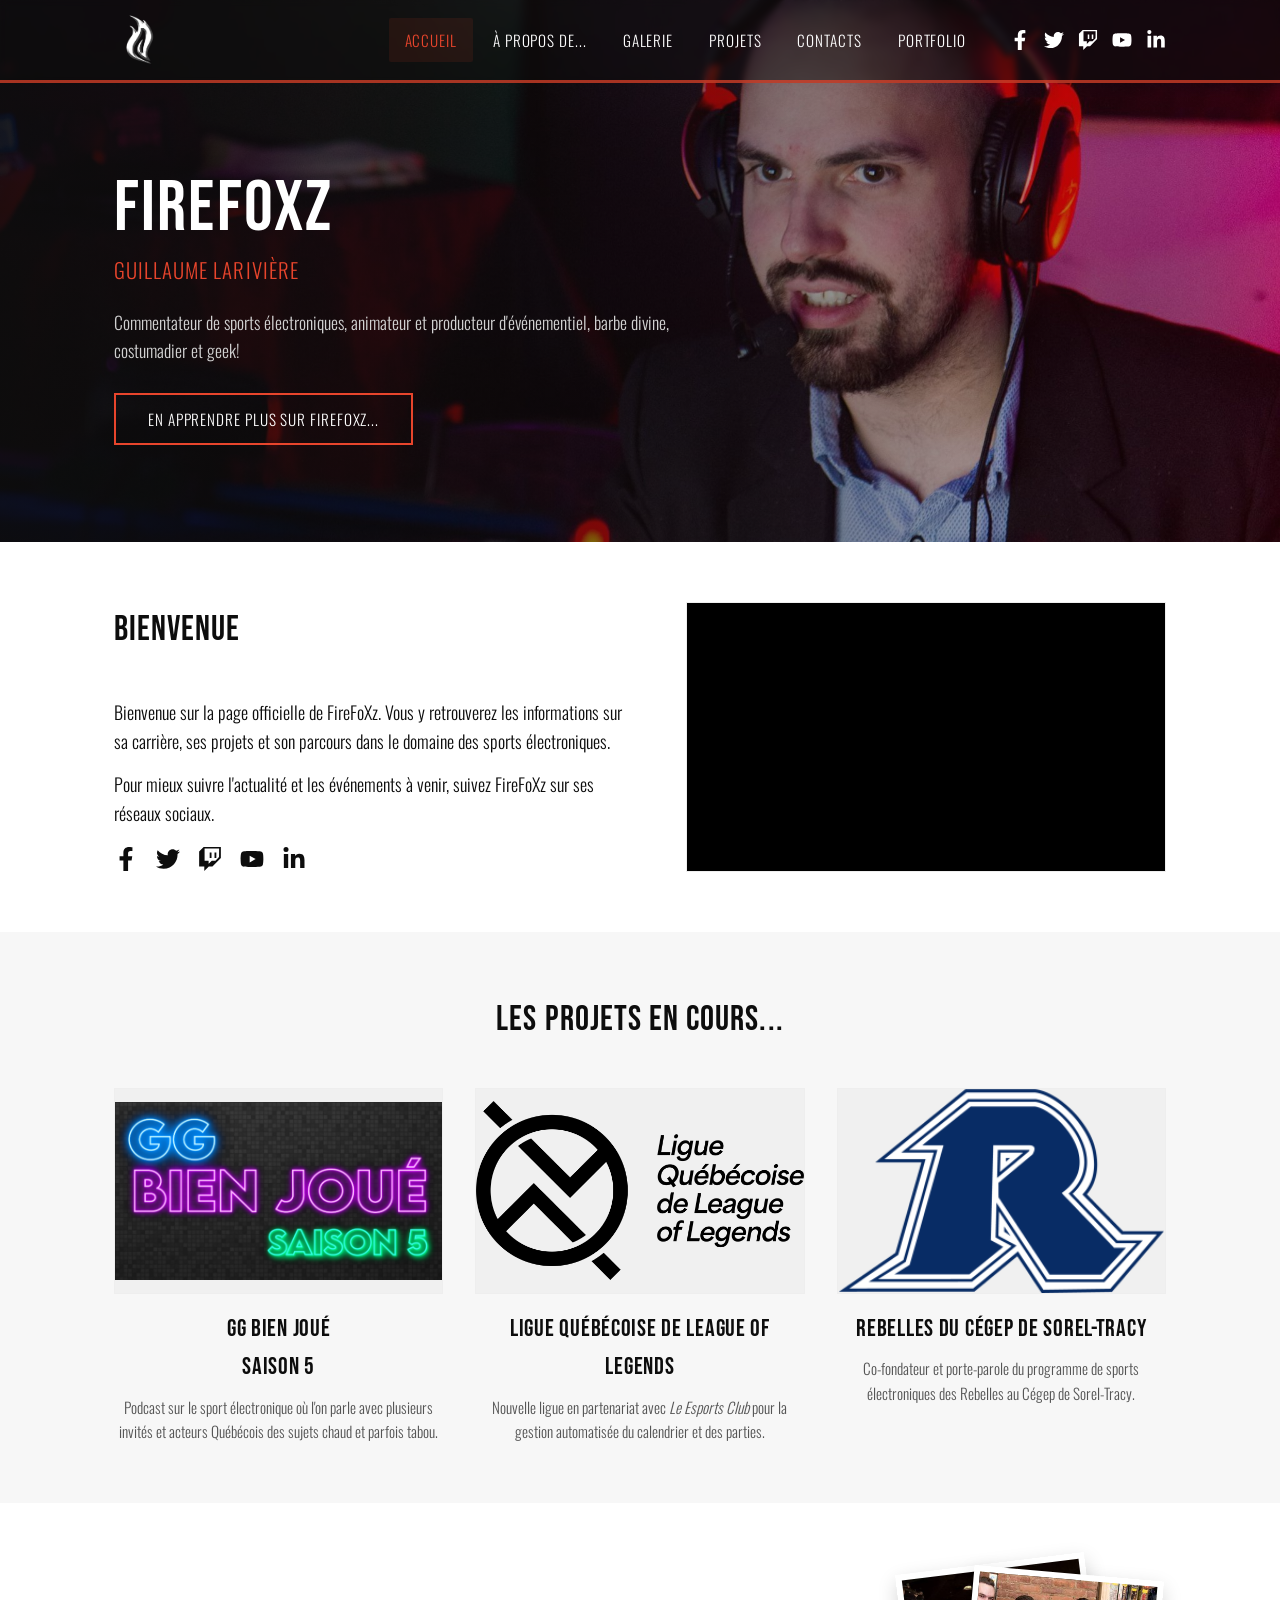
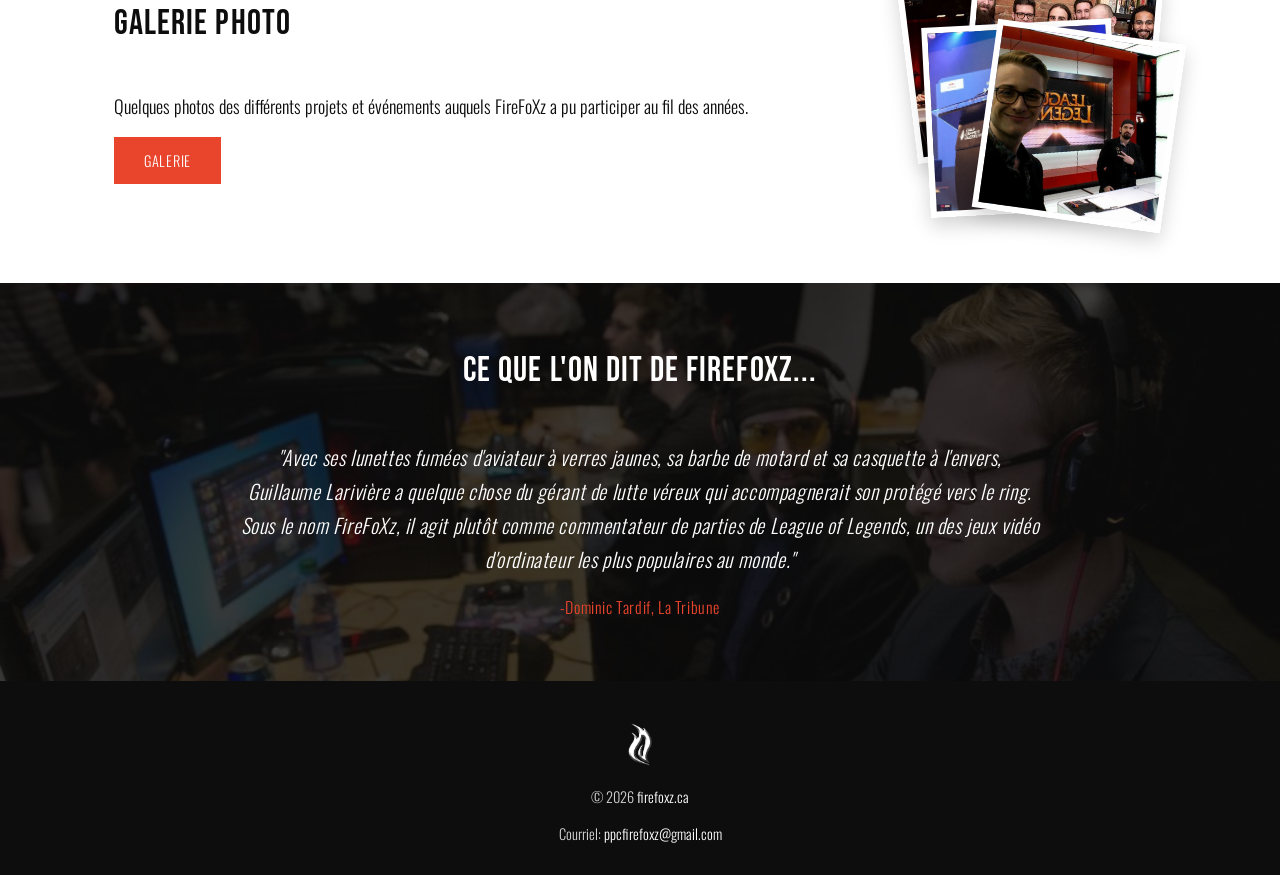
==== index.html @ dc7e7f2a "Add files via upload" ====
<!DOCTYPE html>
<html lang="fr">
<head>
<meta charset="UTF-8">
<meta name="viewport" content="width=device-width, initial-scale=1">
<title>FireFoXz - Accueil</title>
<meta name="description" content="Guillaume «FireFoXz» Larivière — Commentateur de sports électroniques, animateur et producteur d'événementiel.">
<link rel="icon" href="images/logo.png">
<link rel="stylesheet" href="css/style.css">
</head>
<body>

<header class="site-header transparent">
  <div class="container">
    <a class="logo" href="index.html"><img src="images/logo.png" alt="FireFoXz"></a>
    <button class="hamburger-btn" id="hamburger-btn" aria-label="Menu" aria-expanded="false">
      <span></span><span></span><span></span>
    </button>
    <div class="header-nav-group" id="header-nav-group">
      <nav class="main-nav">
        <ul>
          <li><a href="index.html" class="active">Accueil</a></li>
          <li><a href="a-propos.html">À propos de...</a></li>
          <li><a href="galerie.html">Galerie</a></li>
          <li><a href="projets.html">Projets</a></li>
          <li><a href="contact.html">Contacts</a></li>
          <li><a href="portfolio.html">Portfolio</a></li>
        </ul>
      </nav>
      <div class="header-social">
        <a href="https://www.facebook.com/FireFoXz" target="_blank" rel="noopener" aria-label="Facebook">
          <svg viewBox="0 0 320 512"><path d="M279.14 288l14.22-92.66h-88.91v-60.13c0-25.35 12.42-50.06 52.24-50.06h40.42V6.26S260.43 0 225.36 0c-73.22 0-121.08 44.38-121.08 124.72v70.62H22.89V288h81.39v224h100.17V288z"/></svg>
        </a>
        <a href="https://twitter.com/firefoxz09" target="_blank" rel="noopener" aria-label="Twitter">
          <svg viewBox="0 0 512 512"><path d="M459.4 151.7c.3 4.5.3 9.1.3 13.6 0 138.7-105.6 298.6-298.6 298.6-59.5 0-114.7-17.2-161.1-47.1 8.4 1 16.6 1.3 25.3 1.3 49.1 0 94.2-16.6 130.3-44.8-46.1-1-84.8-31.2-98.1-72.8 6.5 1 13 1.6 19.8 1.6 9.4 0 18.8-1.3 27.6-3.6-48.1-9.7-84.1-52-84.1-103v-1.3c14 7.8 30.2 12.7 47.4 13.3-28.3-18.8-46.8-51-46.8-87.4 0-19.5 5.2-37.4 14.3-53 51.7 63.7 129.3 105.3 216.4 109.8-1.6-7.8-2.6-15.9-2.6-24 0-57.8 46.8-104.9 104.9-104.9 30.2 0 57.5 12.7 76.7 33.1 23.7-4.5 46.5-13.3 66.6-25.3-7.8 24.4-24.4 44.8-46.1 57.8 21.1-2.3 41.6-8.1 60.4-16.2-14.3 20.8-32.2 39.3-52.6 54.3z"/></svg>
        </a>
        <a href="https://www.twitch.tv/firefoxz" target="_blank" rel="noopener" aria-label="Twitch">
          <svg viewBox="0 0 512 512"><path d="M391.17 233.34H352.1V115.19h39.07m-102.68 118.15h-39.07V115.19h39.07M120.83 0L24.31 96.53v318.95h109.7V512l96.53-96.53h77.22L487.69 233.5V0m-39.07 213.83l-77.22 77.22h-77.22l-67.6 67.6v-67.6h-86v-260h309.85z"/></svg>
        </a>
        <a href="https://www.youtube.com/channel/UCemagqxzx14eBoCXz4G3X2g" target="_blank" rel="noopener" aria-label="YouTube">
          <svg viewBox="0 0 576 512"><path d="M549.7 124.1c-6.3-23.7-24.8-42.3-48.3-48.6C458.8 64 288 64 288 64S117.2 64 74.6 75.5c-23.5 6.3-42 24.9-48.3 48.6-11.4 42.9-11.4 132.3-11.4 132.3s0 89.4 11.4 132.3c6.3 23.7 24.8 41.5 48.3 47.8C117.2 448 288 448 288 448s170.8 0 213.4-11.5c23.5-6.3 42-24.2 48.3-47.8 11.4-42.9 11.4-132.3 11.4-132.3s0-89.4-11.4-132.3zm-317.5 213.5V175.2l142.7 81.2-142.7 81.2z"/></svg>
        </a>
        <a href="https://www.linkedin.com/in/guillaumelariviere/" target="_blank" rel="noopener" aria-label="LinkedIn">
          <svg viewBox="0 0 448 512"><path d="M100.28 448H7.4V148.9h92.88zm-46.44-340a53.72 53.72 0 1 1 53.72-53.71 53.72 53.72 0 0 1-53.72 53.71zM447.9 448h-92.68V302.4c0-34.7-.7-79.3-48.3-79.3-48.3 0-55.7 37.7-55.7 76.7V448h-92.8V148.9h89.1v40.8h1.3c12.4-23.5 42.7-48.3 87.9-48.3 94 0 111.3 61.9 111.3 142.3z"/></svg>
        </a>
      </div>
    </div>
  </div>
</header>

<section class="hero has-bg" style="background-image:url('images/hero/accueil.jpg');">
  <div class="container">
    <h1 class="hero-cascade delay-1">FIREFOXZ</h1>
    <p class="subtitle hero-cascade delay-2">Guillaume Larivière</p>
    <p class="tagline hero-cascade delay-3">Commentateur de sports électroniques, animateur et producteur d'événementiel, barbe divine, costumadier et geek!</p>
    <a class="cta hero-cascade delay-4" href="a-propos.html">En apprendre plus sur FireFoXz...</a>
  </div>
</section>

<section class="fade-in-section">
  <div class="container">
    <div class="welcome-layout">
      <div class="text">
        <h2>Bienvenue</h2>
        <p>
          Bienvenue sur la page officielle de FireFoXz. Vous y retrouverez les informations sur sa carrière, ses projets et son parcours dans le domaine des sports électroniques.
        </p>
        <p>
          Pour mieux suivre l'actualité et les événements à venir, suivez FireFoXz sur ses réseaux sociaux.
        </p>
        <div class="social-row">
          <a href="https://www.facebook.com/FireFoXz" target="_blank" rel="noopener" aria-label="Facebook">
            <svg viewBox="0 0 320 512"><path d="M279.14 288l14.22-92.66h-88.91v-60.13c0-25.35 12.42-50.06 52.24-50.06h40.42V6.26S260.43 0 225.36 0c-73.22 0-121.08 44.38-121.08 124.72v70.62H22.89V288h81.39v224h100.17V288z"/></svg>
          </a>
          <a href="https://twitter.com/firefoxz09" target="_blank" rel="noopener" aria-label="Twitter">
            <svg viewBox="0 0 512 512"><path d="M459.4 151.7c.3 4.5.3 9.1.3 13.6 0 138.7-105.6 298.6-298.6 298.6-59.5 0-114.7-17.2-161.1-47.1 8.4 1 16.6 1.3 25.3 1.3 49.1 0 94.2-16.6 130.3-44.8-46.1-1-84.8-31.2-98.1-72.8 6.5 1 13 1.6 19.8 1.6 9.4 0 18.8-1.3 27.6-3.6-48.1-9.7-84.1-52-84.1-103v-1.3c14 7.8 30.2 12.7 47.4 13.3-28.3-18.8-46.8-51-46.8-87.4 0-19.5 5.2-37.4 14.3-53 51.7 63.7 129.3 105.3 216.4 109.8-1.6-7.8-2.6-15.9-2.6-24 0-57.8 46.8-104.9 104.9-104.9 30.2 0 57.5 12.7 76.7 33.1 23.7-4.5 46.5-13.3 66.6-25.3-7.8 24.4-24.4 44.8-46.1 57.8 21.1-2.3 41.6-8.1 60.4-16.2-14.3 20.8-32.2 39.3-52.6 54.3z"/></svg>
          </a>
          <a href="https://www.twitch.tv/firefoxz" target="_blank" rel="noopener" aria-label="Twitch">
            <svg viewBox="0 0 512 512"><path d="M391.17 233.34H352.1V115.19h39.07m-102.68 118.15h-39.07V115.19h39.07M120.83 0L24.31 96.53v318.95h109.7V512l96.53-96.53h77.22L487.69 233.5V0m-39.07 213.83l-77.22 77.22h-77.22l-67.6 67.6v-67.6h-86v-260h309.85z"/></svg>
          </a>
          <a href="https://www.youtube.com/channel/UCemagqxzx14eBoCXz4G3X2g" target="_blank" rel="noopener" aria-label="YouTube">
            <svg viewBox="0 0 576 512"><path d="M549.7 124.1c-6.3-23.7-24.8-42.3-48.3-48.6C458.8 64 288 64 288 64S117.2 64 74.6 75.5c-23.5 6.3-42 24.9-48.3 48.6-11.4 42.9-11.4 132.3-11.4 132.3s0 89.4 11.4 132.3c6.3 23.7 24.8 41.5 48.3 47.8C117.2 448 288 448 288 448s170.8 0 213.4-11.5c23.5-6.3 42-24.2 48.3-47.8 11.4-42.9 11.4-132.3 11.4-132.3s0-89.4-11.4-132.3zm-317.5 213.5V175.2l142.7 81.2-142.7 81.2z"/></svg>
          </a>
          <a href="https://www.linkedin.com/in/guillaumelariviere/" target="_blank" rel="noopener" aria-label="LinkedIn">
            <svg viewBox="0 0 448 512"><path d="M100.28 448H7.4V148.9h92.88zm-46.44-340a53.72 53.72 0 1 1 53.72-53.71 53.72 53.72 0 0 1-53.72 53.71zM447.9 448h-92.68V302.4c0-34.7-.7-79.3-48.3-79.3-48.3 0-55.7 37.7-55.7 76.7V448h-92.8V148.9h89.1v40.8h1.3c12.4-23.5 42.7-48.3 87.9-48.3 94 0 111.3 61.9 111.3 142.3z"/></svg>
          </a>
        </div>
      </div>
      <div class="twitch-embed-wrap">
        <iframe
          src="https://player.twitch.tv/?channel=firefoxz&parent=firefoxz09.github.io&parent=firefoxz.ca&parent=www.firefoxz.ca&parent=localhost&autoplay=false"
          allowfullscreen
          scrolling="no"
          frameborder="0"
          allow="autoplay; fullscreen"
          title="Twitch FireFoXz">
        </iframe>
      </div>
    </div>
  </div>
</section>

<section class="alt fade-in-section">
  <div class="container">
    <h2>Les projets en cours...</h2>
    <div class="projects-grid">
      <div class="project-card">
        <a href="https://www.youtube.com/playlist?list=PLL48PFRmUl8uu4d4aZHwHzM6-1YhRLQGx" target="_blank" rel="noopener">
          <img src="images/ggbj-s5.png" alt="GG Bien joué Saison 5">
        </a>
        <h3>GG Bien joué<br>Saison 5</h3>
        <p>Podcast sur le sport électronique où l'on parle avec plusieurs invités et acteurs Québécois des sujets chaud et parfois tabou.</p>
      </div>
      <div class="project-card">
        <a href="https://esclub.gg/" target="_blank" rel="noopener">
          <img src="images/esclub-logo.png" alt="Ligue Québécoise de League of Legends">
        </a>
        <h3>Ligue québécoise de league of legends</h3>
        <p>Nouvelle ligue en partenariat avec <em>Le Esports Club</em> pour la gestion automatisée du calendrier et des parties.</p>
      </div>
      <div class="project-card">
        <a href="https://www.cegepst.qc.ca/vie-etudiante/activites-sportives/les-equipes-esports-rebelles/" target="_blank" rel="noopener">
          <img src="images/rebelles-thumb.png" alt="Rebelles du Cégep de Sorel-Tracy">
        </a>
        <h3>Rebelles du CÉGEP de Sorel-Tracy</h3>
        <p>Co-fondateur et porte-parole du programme de sports électroniques des Rebelles au Cégep de Sorel-Tracy.</p>
      </div>
    </div>
  </div>
</section>

<section class="fade-in-section">
  <div class="container">
    <div class="gallery-preview">
      <div class="text">
        <h2>Galerie photo</h2>
        <p>Quelques photos des différents projets et événements auquels FireFoXz a pu participer au fil des années.</p>
        <a class="btn" href="galerie.html">Galerie</a>
      </div>
      <div class="photo-stack">
        <img src="gallery/photo-05.jpg" alt="Finales du Lan ETS">
        <img src="gallery/photo-12.jpg" alt="Lancement de Jeux.ca">
        <img src="gallery/photo-22.jpg" alt="Gala Esports Québec">
        <img src="gallery/photo-30.jpg" alt="Casters au Dreamhack">
      </div>
    </div>
  </div>
</section>

<section class="dark fade-in-section" style="background-image:url('images/hero/accueil-quote.jpg');background-size:cover;background-position:center top 25%;position:relative;">
  <div style="position:absolute;inset:0;background:rgba(13,13,13,0.8);"></div>
  <div class="container" style="position:relative;z-index:1;">
    <div class="quote-block">
      <h2>Ce que l'on dit de FireFoXz...</h2>
      <h4>
        "Avec ses lunettes fumées d'aviateur à verres jaunes, sa barbe de motard et sa casquette à l'envers, Guillaume Larivière a quelque chose du gérant de lutte véreux qui accompagnerait son protégé vers le ring. Sous le nom FireFoXz, il agit plutôt comme commentateur de parties de League of Legends, un des jeux vidéo d'ordinateur les plus populaires au monde."
        <span class="source">-Dominic Tardif, La Tribune</span>
      </h4>
    </div>
  </div>
</section>

<footer class="site-footer">
  <div class="container">
    <a class="logo" href="index.html"><img src="images/logo.png" alt="FireFoXz"></a>
    <p>© 2026 <a href="index.html">firefoxz.ca</a></p>
    <p style="margin-top:14px;">Courriel: <a href="mailto:ppcfirefoxz@gmail.com">ppcfirefoxz@gmail.com</a></p>
  </div>
</footer>

<script src="js/animations.js"></script>
</body>
</html>
---- css/style.css ----
@import url('https://fonts.googleapis.com/css2?family=Oswald:wght@300;400;500;600;700&family=Bebas+Neue&display=swap');

:root {
  --black: #0d0d0d;
  --dark: #171717;
  --white: #ffffff;
  --gray: #a0a0a0;
  --gray-light: #d1d1d1;
  --accent: #e8452c;
  --accent-dark: #b8331f;
  --max-width: 1100px;
}

* {
  box-sizing: border-box;
  margin: 0;
  padding: 0;
}

html {
  scroll-behavior: smooth;
}

body {
  font-family: 'Oswald', Arial, sans-serif;
  font-weight: 300;
  font-size: 18px;
  background: var(--white);
  color: var(--black);
  line-height: 1.6;
}

img {
  max-width: 100%;
  display: block;
}

a {
  color: inherit;
  text-decoration: none;
}

h1, h2, h3, h4 {
  font-family: 'Bebas Neue', 'Oswald', sans-serif;
  letter-spacing: 0.03em;
  font-weight: 400;
}

h1 { font-size: 3.2rem; }
h2 { font-size: 2.2rem; }
h3 { font-size: 1.5rem; }

.container {
  max-width: var(--max-width);
  margin: 0 auto;
  padding: 0 24px;
}

/* ---------- Header / Nav ---------- */
.site-header {
  background: var(--black);
  border-bottom: 3px solid var(--accent);
  position: sticky;
  top: 0;
  z-index: 100;
}

.site-header .container {
  display: flex;
  align-items: center;
  justify-content: space-between;
  padding-top: 12px;
  padding-bottom: 12px;
  flex-wrap: wrap;
  gap: 20px;
}

.header-nav-group {
  display: flex;
  align-items: center;
  gap: 28px;
  flex-wrap: wrap;
}

.header-social {
  display: flex;
  gap: 14px;
}

.header-social a {
  color: var(--white);
  transition: color 0.2s;
}

.header-social a:hover {
  color: var(--accent);
}

.header-social svg {
  width: 20px;
  height: 20px;
  fill: currentColor;
}

.logo img {
  height: 56px;
  width: auto;
}

.hamburger-btn {
  display: none;
  background: none;
  border: none;
  cursor: pointer;
  padding: 8px;
  width: 40px;
  height: 40px;
  flex-direction: column;
  justify-content: center;
  align-items: center;
  gap: 5px;
  z-index: 200;
}

.hamburger-btn span {
  display: block;
  width: 24px;
  height: 2px;
  background: var(--white);
  transition: transform 0.25s ease, opacity 0.25s ease;
}

.hamburger-btn.open span:nth-child(1) {
  transform: translateY(7px) rotate(45deg);
}

.hamburger-btn.open span:nth-child(2) {
  opacity: 0;
}

.hamburger-btn.open span:nth-child(3) {
  transform: translateY(-7px) rotate(-45deg);
}

.main-nav ul {
  list-style: none;
  display: flex;
  gap: 4px;
  flex-wrap: wrap;
}

.main-nav a {
  display: block;
  color: var(--white);
  padding: 10px 16px;
  font-size: 0.95rem;
  text-transform: uppercase;
  letter-spacing: 0.06em;
  transition: color 0.2s, background 0.2s;
  border-radius: 2px;
}

.main-nav a:hover,
.main-nav a.active {
  color: var(--accent);
  background: rgba(232, 69, 44, 0.1);
}

/* ---------- Hero ---------- */
.site-header.transparent {
  background: rgba(13,13,13,0.5);
  backdrop-filter: blur(3px);
  border-bottom-color: rgba(232,69,44,0.7);
}

.site-header.transparent ~ .hero.has-bg {
  margin-top: -97px;
  padding-top: 187px;
}

.hero {
  background: var(--black);
  color: var(--white);
  padding: 70px 0 60px;
  text-align: left;
  position: relative;
}

.hero.has-bg {
  background-size: cover;
  background-position: center center;
  background-repeat: no-repeat;
  padding: 170px 0 90px;
  text-align: left;
}

.hero.has-bg::before {
  content: "";
  position: absolute;
  inset: 0;
  background: linear-gradient(90deg, rgba(13,13,13,0.92) 0%, rgba(13,13,13,0.55) 45%, rgba(13,13,13,0.15) 100%);
}

.hero.has-bg .container {
  position: relative;
  z-index: 1;
}

.hero h1 {
  font-size: 4.5rem;
  color: var(--white);
  line-height: 1;
}

.hero .subtitle {
  color: var(--accent);
  font-size: 1.3rem;
  margin-top: 8px;
  text-transform: uppercase;
  letter-spacing: 0.05em;
}

.hero .tagline {
  max-width: 560px;
  margin: 22px 0 0;
  color: var(--gray-light);
  font-size: 1.1rem;
}

.hero .cta {
  display: inline-block;
  margin-top: 28px;
  border: 2px solid var(--accent);
  color: var(--white);
  padding: 12px 32px;
  text-transform: uppercase;
  letter-spacing: 0.06em;
  font-size: 0.95rem;
  transition: background 0.2s, color 0.2s;
}

.social-row {
  display: flex;
  justify-content: flex-start;
  gap: 18px;
  margin-top: 26px;
}

.site-header .social-row {
  margin-top: 0;
}

.social-row a {
  color: var(--white);
  transition: color 0.2s;
}

.social-row a:hover {
  color: var(--accent);
}

.social-row svg {
  width: 24px;
  height: 24px;
  fill: currentColor;
}

/* ---------- Page header (for inner pages) ---------- */
.page-header {
  background: var(--black);
  color: var(--white);
  padding: 50px 0;
  text-align: center;
  position: relative;
}

.page-header.has-bg {
  background-size: cover;
  background-position: center center;
  background-repeat: no-repeat;
  padding: 90px 0;
}

.page-header.has-bg::before {
  content: "";
  position: absolute;
  inset: 0;
  background: rgba(13,13,13,0.6);
}

.page-header.has-bg .container {
  position: relative;
  z-index: 1;
}

.page-header h1 {
  color: var(--white);
  font-size: 3rem;
}

/* ---------- Sections ---------- */
section {
  padding: 60px 0;
}

section.alt {
  background: #f7f7f7;
}

section.dark {
  background: var(--black);
  color: var(--white);
}

section h2 {
  text-align: center;
  margin-bottom: 40px;
}

section.dark h2 {
  color: var(--white);
}

/* ---------- Twitch / Bienvenue split layout ---------- */
.welcome-layout {
  display: flex;
  gap: 50px;
  align-items: center;
  flex-wrap: wrap;
}

.welcome-layout .text {
  flex: 1 1 340px;
}

.welcome-layout .text h2 {
  text-align: left;
}

.welcome-layout .text p {
  margin-bottom: 14px;
}

.welcome-layout .social-row {
  justify-content: flex-start;
  margin-top: 20px;
}

.welcome-layout .social-row a {
  color: var(--black);
}

.welcome-layout .social-row a:hover {
  color: var(--accent);
}

.twitch-embed-wrap {
  flex: 1 1 420px;
  max-width: 480px;
  position: relative;
  aspect-ratio: 16/9;
  background: #000;
  border: 1px solid #eee;
}

.twitch-embed-wrap iframe {
  position: absolute;
  inset: 0;
  width: 100%;
  height: 100%;
}

@media (max-width: 800px) {
  .twitch-embed-wrap {
    max-width: 100%;
    width: 100%;
  }
}

/* ---------- Project cards (Accueil) ---------- */
.projects-grid {
  display: grid;
  grid-template-columns: repeat(auto-fit, minmax(260px, 1fr));
  gap: 32px;
}

.project-card {
  text-align: center;
}

.project-card img {
  width: 100%;
  aspect-ratio: 16/10;
  object-fit: contain;
  background: #f0f0f0;
  margin-bottom: 16px;
  border: 1px solid #eee;
}

.project-card h3 {
  margin-bottom: 8px;
}

.project-card p {
  color: #555;
  font-size: 0.95rem;
}

/* ---------- Galerie preview block ---------- */
.gallery-preview {
  display: flex;
  gap: 60px;
  align-items: center;
  flex-wrap: wrap;
}

.gallery-preview .text {
  flex: 1 1 320px;
}

.gallery-preview .text h2 {
  text-align: left;
}

.photo-stack {
  flex: 0 0 260px;
  width: 260px;
  height: 260px;
  position: relative;
}

.photo-stack img {
  position: absolute;
  width: 190px;
  height: 190px;
  object-fit: cover;
  border: 6px solid var(--white);
  box-shadow: 0 8px 20px rgba(0,0,0,0.18);
  transition: transform 0.3s ease, box-shadow 0.3s ease;
}

.photo-stack img:nth-child(1) {
  top: 0;
  left: 0;
  transform: rotate(-7deg);
  z-index: 1;
}

.photo-stack img:nth-child(2) {
  top: 10px;
  left: 60px;
  transform: rotate(5deg);
  z-index: 2;
}

.photo-stack img:nth-child(3) {
  top: 60px;
  left: 20px;
  transform: rotate(-3deg);
  z-index: 3;
}

.photo-stack img:nth-child(4) {
  top: 68px;
  left: 78px;
  transform: rotate(8deg);
  z-index: 4;
}

.photo-stack:hover img {
  transform: rotate(0deg) scale(1.04);
  box-shadow: 0 12px 28px rgba(0,0,0,0.25);
}

@media (max-width: 700px) {
  .photo-stack {
    width: 220px;
    height: 220px;
    margin: 0 auto;
  }
  .photo-stack img {
    width: 150px;
    height: 150px;
  }
  .photo-stack img:nth-child(2) { left: 55px; }
  .photo-stack img:nth-child(3) { top: 50px; left: 15px; }
  .photo-stack img:nth-child(4) { top: 56px; left: 65px; }
}

.btn {
  display: inline-block;
  position: relative;
  overflow: hidden;
  z-index: 1;
  background: var(--accent);
  border: 2px solid var(--accent);
  color: var(--white);
  padding: 10px 28px;
  text-transform: uppercase;
  letter-spacing: 0.05em;
  font-size: 0.9rem;
  margin-top: 16px;
  transition: color 0.3s ease;
}

.btn::before {
  content: "";
  position: absolute;
  inset: 0;
  background: var(--accent-dark);
  transform: scaleX(0);
  transform-origin: left;
  transition: transform 0.35s ease;
  z-index: -1;
}

.btn:hover::before {
  transform: scaleX(1);
}

/* ---------- Quote block ---------- */
.quote-block {
  text-align: center;
  max-width: 800px;
  margin: 0 auto;
}

.quote-block h4 {
  font-family: 'Oswald', sans-serif;
  font-weight: 300;
  font-style: italic;
  font-size: 1.25rem;
  line-height: 1.7;
}

.quote-block .source {
  display: block;
  margin-top: 18px;
  color: var(--accent);
  font-style: normal;
  font-size: 1rem;
}

/* ---------- Footer ---------- */
.site-footer {
  background: var(--black);
  color: var(--white);
  padding: 40px 0 30px;
  text-align: center;
}

.site-footer .logo img {
  height: 48px;
  margin: 0 auto 16px;
}

.site-footer .social-row {
  margin-top: 4px;
  margin-bottom: 20px;
}

.site-footer p {
  color: var(--gray-light);
  font-size: 0.9rem;
}

.site-footer a {
  color: var(--white);
}

.site-footer a:hover {
  color: var(--accent);
}

/* ---------- About page ---------- */
.bio-layout {
  display: flex;
  gap: 44px;
  align-items: flex-start;
}

.bio-photos {
  flex: 0 0 260px;
  display: flex;
  flex-direction: column;
  gap: 18px;
  position: sticky;
  top: 90px;
}

.bio-photos img {
  width: 100%;
  aspect-ratio: 4/3;
  object-fit: cover;
  border-radius: 16px;
  box-shadow: 0 6px 18px rgba(0,0,0,0.15);
}

.bio-text {
  flex: 1;
  min-width: 0;
}

.bio-text h2 {
  text-align: left;
  margin-bottom: 20px;
}

.bio-text p {
  margin-bottom: 28px;
  line-height: 1.8;
}

.bio-text p:last-child {
  margin-bottom: 0;
}

.bio {
  max-width: 800px;
  margin: 0 auto;
}

.bio p {
  margin-bottom: 28px;
}

@media (max-width: 800px) {
  .bio-layout {
    flex-direction: column;
  }
  .bio-photos {
    flex-direction: column;
    position: static;
    width: 100%;
    max-width: 320px;
    margin: 0 auto;
  }
  .bio-photos img {
    aspect-ratio: 16/10;
  }
}

/* ---------- Stats strip ---------- */
.stats-strip {
  display: flex;
  justify-content: center;
  flex-wrap: wrap;
  gap: 0;
  text-align: center;
}

.stats-strip .stat {
  flex: 1 1 200px;
  padding: 0 24px;
  border-left: 1px solid #eee;
}

.stats-strip .stat:first-child {
  border-left: none;
}

.stats-strip .stat-number {
  font-family: 'Bebas Neue', sans-serif;
  font-size: 2.8rem;
  color: var(--accent);
  line-height: 1;
}

.stats-strip .stat-label {
  color: #555;
  font-size: 0.9rem;
  margin-top: 8px;
  text-transform: uppercase;
  letter-spacing: 0.04em;
}

@media (max-width: 700px) {
  .stats-strip .stat {
    border-left: none;
    border-top: 1px solid #eee;
    padding: 20px 12px 0;
  }
  .stats-strip .stat:first-child {
    border-top: none;
  }
}

/* ---------- Services grid ---------- */
.services-grid {
  display: grid;
  grid-template-columns: repeat(auto-fit, minmax(220px, 1fr));
  gap: 28px;
}

.service-card {
  text-align: center;
  padding: 30px 20px;
  border: 1px solid #eee;
}

.service-card .service-icon {
  width: 44px;
  height: 44px;
  margin: 0 auto 16px;
  color: var(--accent);
}

.service-card .service-icon svg {
  width: 100%;
  height: 100%;
  fill: currentColor;
}

.service-card h3 {
  font-size: 1.1rem;
  margin-bottom: 10px;
}

.service-card p {
  color: #555;
  font-size: 0.92rem;
}

/* ---------- Bio CTA ---------- */
.bio-cta {
  text-align: center;
}

.bio-cta .btn-row {
  display: flex;
  justify-content: center;
  align-items: center;
  gap: 18px;
  margin-top: 24px;
  flex-wrap: wrap;
}

.bio-cta .btn-row .btn {
  margin-top: 0;
}

.bio-cta .btn-outline {
  display: inline-block;
  position: relative;
  overflow: hidden;
  z-index: 1;
  border: 2px solid var(--black);
  color: var(--black);
  padding: 10px 28px;
  text-transform: uppercase;
  letter-spacing: 0.05em;
  font-size: 0.9rem;
  transition: color 0.3s ease;
}

.bio-cta .btn-outline::before {
  content: "";
  position: absolute;
  inset: 0;
  background: var(--black);
  transform: scaleX(0);
  transform-origin: left;
  transition: transform 0.35s ease;
  z-index: -1;
}

.bio-cta .btn-outline:hover::before {
  transform: scaleX(1);
}

.bio-cta .btn-outline:hover {
  color: var(--white);
}

/* ---------- Projects page (timeline) ---------- */
.timeline {
  max-width: 800px;
  margin: 0 auto;
}

.timeline-item {
  display: flex;
  gap: 28px;
  padding: 24px 0;
  border-bottom: 1px solid #eee;
  align-items: center;
}

.timeline-item .years {
  flex: 0 0 130px;
  font-family: 'Bebas Neue', sans-serif;
  font-size: 1.3rem;
  color: var(--accent);
}

.timeline-item .timeline-thumb {
  flex: 0 0 220px;
  width: 220px;
  height: 140px;
  object-fit: cover;
  background: #f0f0f0;
  border-radius: 12px;
  box-shadow: 0 4px 14px rgba(0,0,0,0.12);
}

.timeline-item .timeline-text {
  flex: 1;
}

.current-projects {
  display: grid;
  grid-template-columns: repeat(auto-fit, minmax(280px, 1fr));
  gap: 28px;
  margin-bottom: 60px;
}

.current-project-card {
  border: 1px solid #eee;
  padding: 24px;
}

.current-project-card h3 {
  margin-bottom: 12px;
}

.current-project-card p {
  color: #555;
  margin-bottom: 16px;
}

.games-list {
  display: grid;
  grid-template-columns: repeat(auto-fit, minmax(220px, 1fr));
  gap: 32px;
  max-width: 900px;
  margin: 0 auto;
}

.games-list h4 {
  color: var(--accent);
  margin-bottom: 12px;
  font-size: 1.1rem;
}

.games-list ul {
  list-style: none;
}

.games-list li {
  padding: 4px 0;
  color: #444;
}

/* ---------- Gallery grid ---------- */
.photo-grid {
  display: grid;
  grid-template-columns: repeat(auto-fill, minmax(260px, 1fr));
  gap: 14px;
}

.photo-grid figure {
  position: relative;
  cursor: pointer;
  overflow: hidden;
  aspect-ratio: 4/3;
  background: #eee;
}

.photo-grid img {
  width: 100%;
  height: 100%;
  object-fit: cover;
  transition: transform 0.3s;
}

.photo-grid figure:hover img {
  transform: scale(1.06);
}

.photo-grid figcaption {
  position: absolute;
  bottom: 0;
  left: 0;
  right: 0;
  background: linear-gradient(transparent, rgba(0,0,0,0.85));
  color: var(--white);
  font-size: 0.8rem;
  padding: 24px 10px 8px;
  opacity: 0;
  transition: opacity 0.3s;
}

.photo-grid figure:hover figcaption {
  opacity: 1;
}

/* ---------- Lightbox ---------- */
.lightbox {
  display: none;
  position: fixed;
  inset: 0;
  background: rgba(0,0,0,0.94);
  z-index: 1000;
  align-items: center;
  justify-content: center;
  flex-direction: column;
  padding: 24px;
}

.lightbox.open {
  display: flex;
}

.lightbox img {
  max-width: 90vw;
  max-height: 78vh;
  object-fit: contain;
}

.lightbox .caption {
  color: var(--white);
  margin-top: 16px;
  text-align: center;
  font-size: 1rem;
  max-width: 700px;
}

.lightbox-close {
  position: absolute;
  top: 20px;
  right: 30px;
  color: var(--white);
  font-size: 2.2rem;
  cursor: pointer;
  line-height: 1;
  background: none;
  border: none;
}

.lightbox-nav {
  position: absolute;
  top: 50%;
  transform: translateY(-50%);
  background: none;
  border: none;
  color: var(--white);
  font-size: 3rem;
  cursor: pointer;
  padding: 10px 20px;
  opacity: 0.7;
  transition: opacity 0.2s;
}

.lightbox-nav:hover { opacity: 1; }
.lightbox-prev { left: 10px; }
.lightbox-next { right: 10px; }

/* ---------- Portfolio sections ---------- */
.portfolio-section {
  margin-bottom: 70px;
}

.portfolio-section h2 {
  text-align: left;
  border-left: 4px solid var(--accent);
  padding-left: 16px;
  margin-bottom: 6px;
}

.portfolio-section .kit-label {
  color: var(--gray);
  font-size: 0.95rem;
  margin-bottom: 24px;
  padding-left: 20px;
}

.portfolio-subsection {
  margin-bottom: 32px;
}

.portfolio-subsection h3 {
  margin-bottom: 14px;
  color: var(--accent-dark);
}

/* ---------- Portfolio kit cards ---------- */
.kit-grid {
  display: grid;
  grid-template-columns: repeat(auto-fill, minmax(280px, 1fr));
  gap: 28px;
}

.kit-card {
  cursor: pointer;
  border: 1px solid #eee;
  background: var(--white);
  transition: transform 0.2s, box-shadow 0.2s;
}

.kit-card:hover {
  transform: translateY(-4px);
  box-shadow: 0 10px 24px rgba(0,0,0,0.12);
}

.kit-card .kit-cover {
  width: 100%;
  aspect-ratio: 16/10;
  object-fit: cover;
  background: #f0f0f0;
}

.kit-card .kit-info {
  padding: 16px 18px 20px;
}

.kit-card h3 {
  font-size: 1.25rem;
  margin-bottom: 4px;
}

.kit-card .kit-years {
  color: var(--accent);
  font-size: 0.9rem;
  text-transform: uppercase;
  letter-spacing: 0.04em;
}

.kit-card .kit-count {
  color: var(--gray);
  font-size: 0.85rem;
  margin-top: 8px;
}

/* Detail view */
.kit-grid,
.kit-detail {
  transition: opacity 0.35s ease;
}

.kit-detail {
  display: none;
  opacity: 0;
}

.kit-detail.open {
  display: block;
  opacity: 0;
}

.kit-detail.open.visible {
  opacity: 1;
}

.kit-grid.hidden {
  display: none;
}

.kit-grid.fading {
  opacity: 0;
}

.kit-detail-back {
  display: inline-flex;
  align-items: center;
  gap: 8px;
  color: var(--accent);
  font-size: 0.95rem;
  text-transform: uppercase;
  letter-spacing: 0.05em;
  margin-bottom: 24px;
  cursor: pointer;
  background: none;
  border: none;
  padding: 0;
}

.kit-detail-back:hover {
  color: var(--accent-dark);
}

.kit-detail-header {
  margin-bottom: 30px;
}

.kit-detail-header h2 {
  text-align: left;
  border-left: 4px solid var(--accent);
  padding-left: 16px;
  margin-bottom: 4px;
}

.kit-detail-header .kit-years {
  color: var(--gray);
  padding-left: 20px;
  font-size: 0.95rem;
}

/* ---------- Contact ---------- */
.contact-box {
  max-width: 600px;
  margin: 0 auto;
  text-align: center;
}

.contact-email {
  display: inline-block;
  font-size: 1.6rem;
  margin-top: 20px;
  padding: 16px 36px;
  border: 2px solid var(--accent);
  transition: background 0.2s, color 0.2s;
}

.contact-email:hover {
  background: var(--accent);
  color: var(--white);
}

.contact-subjects {
  margin-top: 40px;
  color: #666;
  font-size: 0.95rem;
}

.contact-subjects ul {
  list-style: none;
  display: flex;
  gap: 10px;
  justify-content: center;
  flex-wrap: wrap;
  margin-top: 10px;
}

.contact-subjects li {
  border: 1px solid #ddd;
  padding: 6px 14px;
  border-radius: 20px;
  font-size: 0.85rem;
}

.contact-socials {
  margin-top: 50px;
  padding-top: 40px;
  border-top: 1px solid #eee;
}

.contact-socials p {
  color: #666;
  font-size: 0.95rem;
  margin-bottom: 20px;
}

.contact-socials-row {
  display: flex;
  justify-content: center;
  gap: 28px;
  flex-wrap: wrap;
}

.contact-socials-row a {
  display: flex;
  flex-direction: column;
  align-items: center;
  gap: 8px;
  color: var(--black);
  transition: color 0.2s, transform 0.2s;
}

.contact-socials-row a:hover {
  color: var(--accent);
  transform: translateY(-3px);
}

.contact-socials-row svg {
  width: 26px;
  height: 26px;
  fill: currentColor;
}

.contact-socials-row span {
  font-size: 0.8rem;
  text-transform: uppercase;
  letter-spacing: 0.04em;
}

.firehype {
  text-align: center;
  font-family: 'Bebas Neue', sans-serif;
  font-size: 1.4rem;
  color: var(--accent);
  padding: 30px 0 0;
}

/* ---------- Animations ---------- */

/* Scroll-triggered fade-in for sections */
.fade-in-section {
  opacity: 0;
  transform: translateY(24px);
  transition: opacity 0.7s ease-out, transform 0.7s ease-out;
}

.fade-in-section.visible {
  opacity: 1;
  transform: translateY(0);
}

/* Hero cascade entrance */
.hero-cascade {
  opacity: 0;
  transform: translateY(16px);
  animation: heroFadeUp 0.7s ease-out forwards;
}

.hero-cascade.delay-1 { animation-delay: 0.05s; }
.hero-cascade.delay-2 { animation-delay: 0.15s; }
.hero-cascade.delay-3 { animation-delay: 0.25s; }
.hero-cascade.delay-4 { animation-delay: 0.35s; }

@keyframes heroFadeUp {
  to {
    opacity: 1;
    transform: translateY(0);
  }
}

@media (prefers-reduced-motion: reduce) {
  .fade-in-section,
  .hero-cascade {
    opacity: 1 !important;
    transform: none !important;
    animation: none !important;
    transition: none !important;
  }
}

/* Project card hover lift */
.project-card {
  transition: transform 0.25s ease, box-shadow 0.25s ease;
  border-radius: 4px;
}

.project-card:hover {
  transform: translateY(-6px);
  box-shadow: 0 12px 26px rgba(0,0,0,0.12);
}

/* Social icon hover scale */
.header-social a,
.social-row a {
  display: inline-flex;
  transition: color 0.2s, transform 0.2s;
}

.header-social a:hover,
.social-row a:hover {
  transform: scale(1.15);
}

/* CTA button fill sweep */
.hero .cta {
  position: relative;
  overflow: hidden;
  z-index: 1;
  transition: color 0.3s ease;
}

.hero .cta::before {
  content: "";
  position: absolute;
  inset: 0;
  background: var(--accent);
  transform: scaleX(0);
  transform-origin: left;
  transition: transform 0.35s ease;
  z-index: -1;
}

.hero .cta:hover::before {
  transform: scaleX(1);
}

/* ---------- Responsive ---------- */
@media (max-width: 700px) {
  .hero h1 { font-size: 2.6rem; }
  h2 { font-size: 1.7rem; }
  .main-nav ul { justify-content: center; }
  .timeline-item { flex-direction: column; align-items: flex-start; gap: 14px; }
  .timeline-item .years { flex: none; }
  .timeline-item .timeline-thumb { width: 100%; flex: none; height: 200px; }

  /* Smaller logo on mobile */
  .logo img {
    height: 38px;
  }

  /* Hamburger button visible on mobile */
  .hamburger-btn {
    display: flex;
  }

  /* Collapse nav + social into a dropdown, hidden by default */
  .header-nav-group {
    display: none;
    position: absolute;
    top: 100%;
    left: 0;
    right: 0;
    background: var(--black);
    flex-direction: column;
    align-items: stretch;
    gap: 0;
    padding: 10px 0 20px;
    border-bottom: 3px solid var(--accent);
  }

  .header-nav-group.open {
    display: flex;
  }

  .site-header .container {
    position: relative;
  }

  .main-nav ul {
    flex-direction: column;
    gap: 0;
    width: 100%;
  }

  .main-nav a {
    padding: 14px 24px;
    font-size: 1rem;
  }

  .header-social {
    justify-content: center;
    padding: 16px 0 4px;
    gap: 24px;
  }

  /* Fix hero background gap and sizing on mobile */
  .site-header.transparent {
    position: relative;
  }

  .site-header.transparent ~ .hero.has-bg {
    margin-top: 0;
    padding-top: 60px;
    background-color: var(--black);
  }

  .hero.has-bg {
    background-color: var(--black);
    padding-top: 50px;
    padding-bottom: 50px;
  }
}
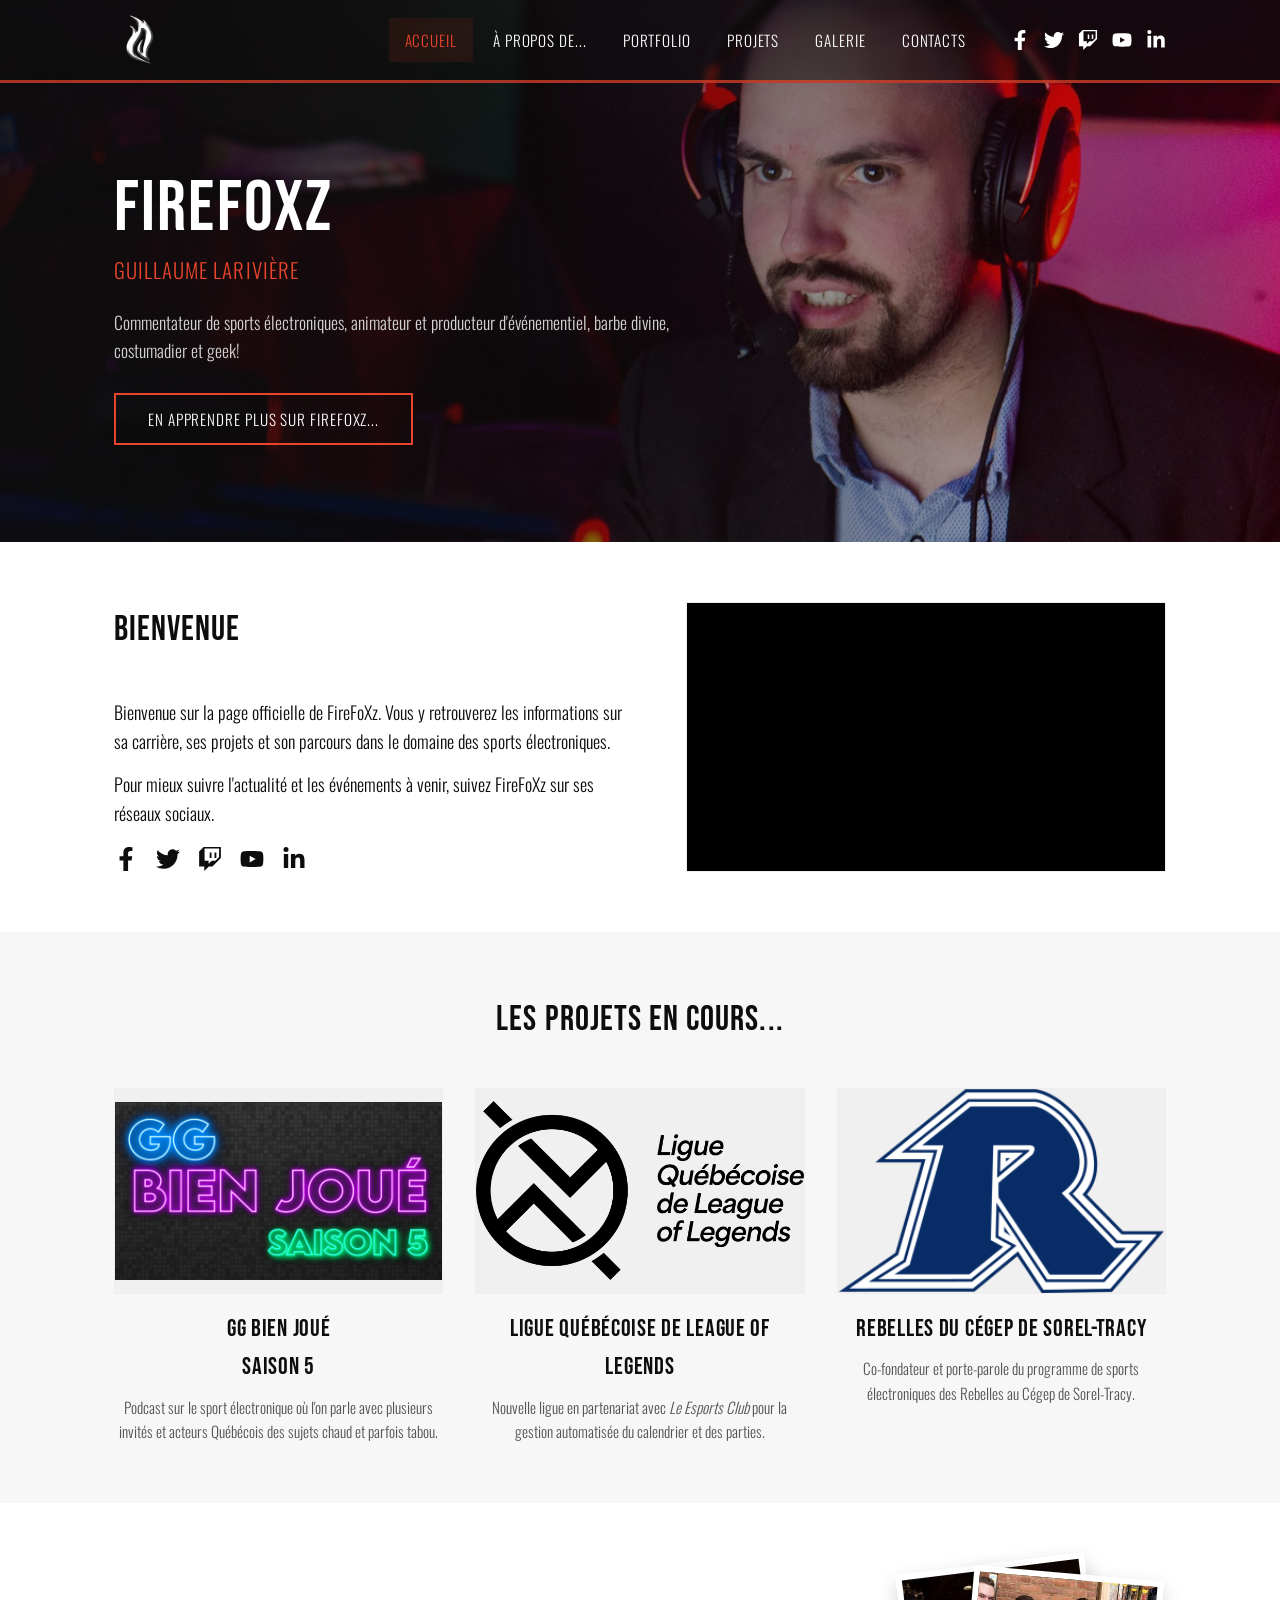
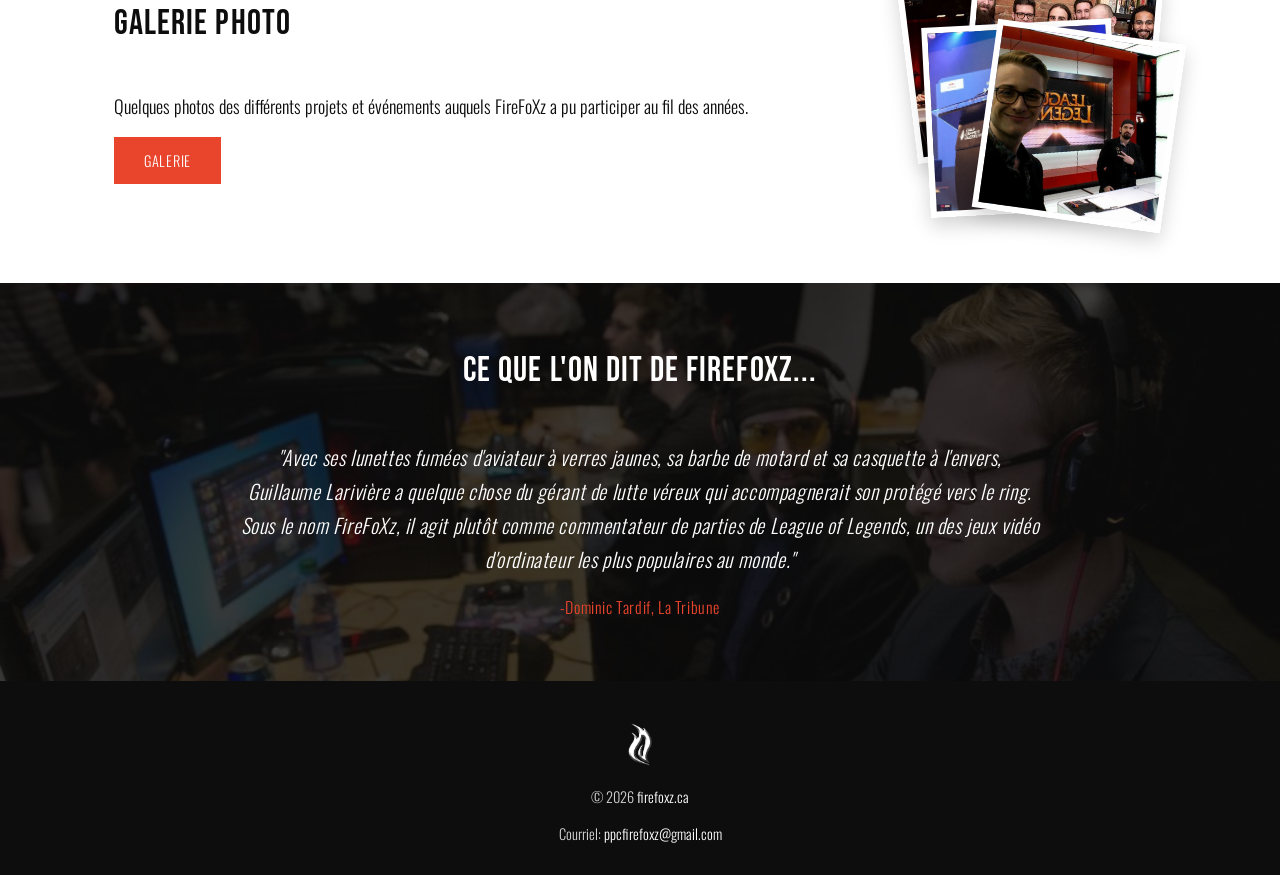
==== commit 7c54e079: "Add files via upload" ====
--- a/index.html
+++ b/index.html
@@ -21,10 +21,10 @@
         <ul>
           <li><a href="index.html" class="active">Accueil</a></li>
           <li><a href="a-propos.html">À propos de...</a></li>
+          <li><a href="portfolio.html">Portfolio</a></li>
+          <li><a href="projets.html">Projets</a></li>
           <li><a href="galerie.html">Galerie</a></li>
-          <li><a href="projets.html">Projets</a></li>
           <li><a href="contact.html">Contacts</a></li>
-          <li><a href="portfolio.html">Portfolio</a></li>
         </ul>
       </nav>
       <div class="header-social">
--- a/css/style.css
+++ b/css/style.css
@@ -739,7 +739,7 @@
   margin-top: 0;
 }
 
-.bio-cta .btn-outline {
+.btn-outline {
   display: inline-block;
   position: relative;
   overflow: hidden;
@@ -753,7 +753,7 @@
   transition: color 0.3s ease;
 }
 
-.bio-cta .btn-outline::before {
+.btn-outline::before {
   content: "";
   position: absolute;
   inset: 0;
@@ -764,12 +764,142 @@
   z-index: -1;
 }
 
-.bio-cta .btn-outline:hover::before {
+.btn-outline:hover::before {
   transform: scaleX(1);
 }
 
-.bio-cta .btn-outline:hover {
-  color: var(--white);
+.btn-outline:hover {
+  color: var(--white);
+}
+
+/* ---------- CV section (About page) ---------- */
+.cv-intro {
+  text-align: center;
+  max-width: 700px;
+  margin: 0 auto 40px;
+  color: #555;
+}
+
+.cv-download-row {
+  display: flex;
+  justify-content: center;
+  align-items: center;
+  gap: 18px;
+  margin: 24px 0 50px;
+  flex-wrap: wrap;
+}
+
+.cv-download-row .btn,
+.cv-download-row .btn-outline {
+  margin-top: 0;
+}
+
+.cv-block {
+  max-width: 800px;
+  margin: 0 auto 50px;
+}
+
+.cv-block h3 {
+  color: var(--accent);
+  font-size: 1.2rem;
+  margin-bottom: 24px;
+  text-transform: uppercase;
+  letter-spacing: 0.04em;
+  border-bottom: 2px solid #eee;
+  padding-bottom: 10px;
+}
+
+.cv-entry {
+  margin-bottom: 26px;
+  padding-left: 20px;
+  border-left: 3px solid #eee;
+  position: relative;
+}
+
+.cv-entry::before {
+  content: "";
+  position: absolute;
+  left: -8px;
+  top: 4px;
+  width: 13px;
+  height: 13px;
+  border-radius: 50%;
+  background: var(--accent);
+  border: 3px solid var(--white);
+}
+
+.cv-entry:last-child {
+  margin-bottom: 0;
+}
+
+.cv-entry-title {
+  font-weight: 500;
+  font-size: 1.05rem;
+  color: var(--black);
+  margin-bottom: 2px;
+}
+
+.cv-entry-org {
+  font-style: italic;
+  color: #777;
+  font-size: 0.9rem;
+  margin-bottom: 4px;
+}
+
+.cv-entry-dates {
+  color: var(--accent);
+  font-size: 0.82rem;
+  text-transform: uppercase;
+  letter-spacing: 0.04em;
+  font-weight: 500;
+  margin-bottom: 8px;
+}
+
+.cv-entry-desc {
+  color: #444;
+  font-size: 0.95rem;
+  line-height: 1.6;
+}
+
+.cv-entry-bullets {
+  margin: 8px 0 0;
+  padding-left: 18px;
+  color: #444;
+  font-size: 0.92rem;
+  line-height: 1.7;
+}
+
+.cv-skills-langs {
+  display: grid;
+  grid-template-columns: 1fr 1fr;
+  gap: 30px;
+}
+
+.cv-tag-group h4 {
+  font-size: 0.95rem;
+  color: var(--black);
+  margin-bottom: 12px;
+}
+
+.cv-tags {
+  display: flex;
+  flex-wrap: wrap;
+  gap: 8px;
+}
+
+.cv-tag {
+  background: #f2f2f2;
+  color: #333;
+  padding: 6px 14px;
+  border-radius: 20px;
+  font-size: 0.85rem;
+}
+
+@media (max-width: 700px) {
+  .cv-skills-langs {
+    grid-template-columns: 1fr;
+    gap: 24px;
+  }
 }
 
 /* ---------- Projects page (timeline) ---------- */
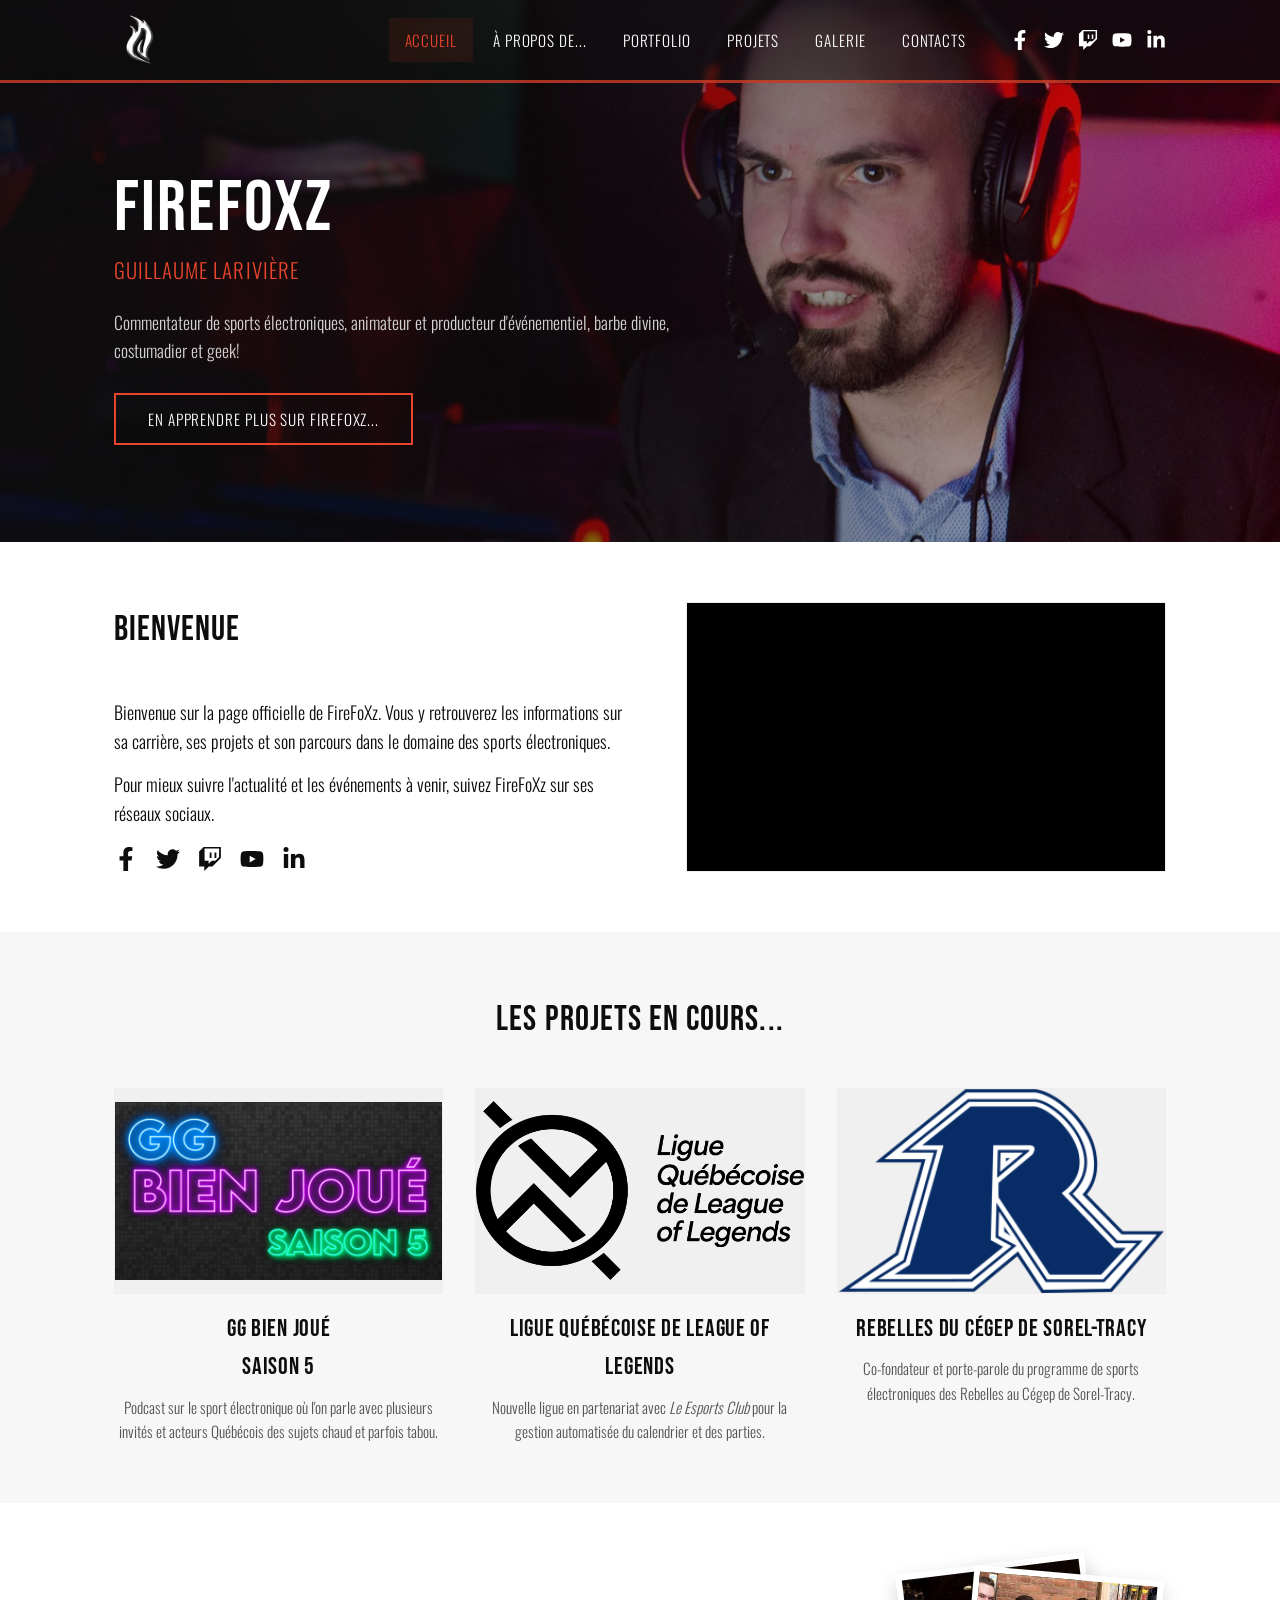
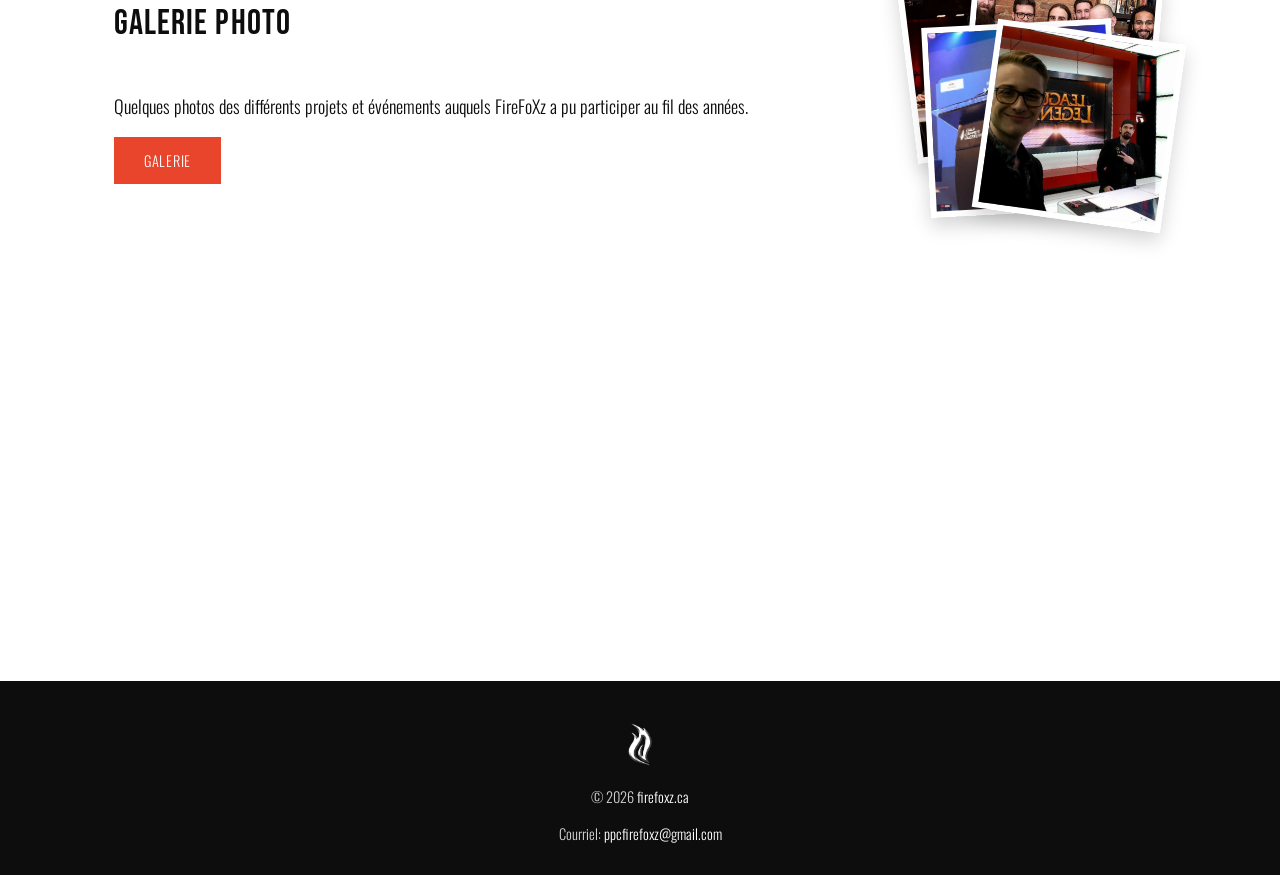
==== commit 9599108a: "Add files via upload Mise a jour apercu lien pour reseaux sociaux." ====
--- a/index.html
+++ b/index.html
@@ -5,6 +5,18 @@
 <meta name="viewport" content="width=device-width, initial-scale=1">
 <title>FireFoXz - Accueil</title>
 <meta name="description" content="Guillaume «FireFoXz» Larivière — Commentateur de sports électroniques, animateur et producteur d'événementiel.">
+<meta property="og:title" content="FireFoXz - Accueil">
+<meta property="og:description" content="Guillaume «FireFoXz» Larivière — Commentateur de sports électroniques, animateur et producteur d'événementiel.">
+<meta property="og:image" content="https://firefoxz.ca/images/og/accueil.jpg">
+<meta property="og:image:width" content="1200">
+<meta property="og:image:height" content="630">
+<meta property="og:url" content="https://firefoxz.ca/index.html">
+<meta property="og:type" content="website">
+<meta name="twitter:card" content="summary_large_image">
+<meta name="twitter:title" content="FireFoXz - Accueil">
+<meta name="twitter:description" content="Guillaume «FireFoXz» Larivière — Commentateur de sports électroniques, animateur et producteur d'événementiel.">
+<meta name="twitter:image" content="https://firefoxz.ca/images/og/accueil.jpg">
+
 <link rel="icon" href="images/logo.png">
 <link rel="stylesheet" href="css/style.css">
 </head>
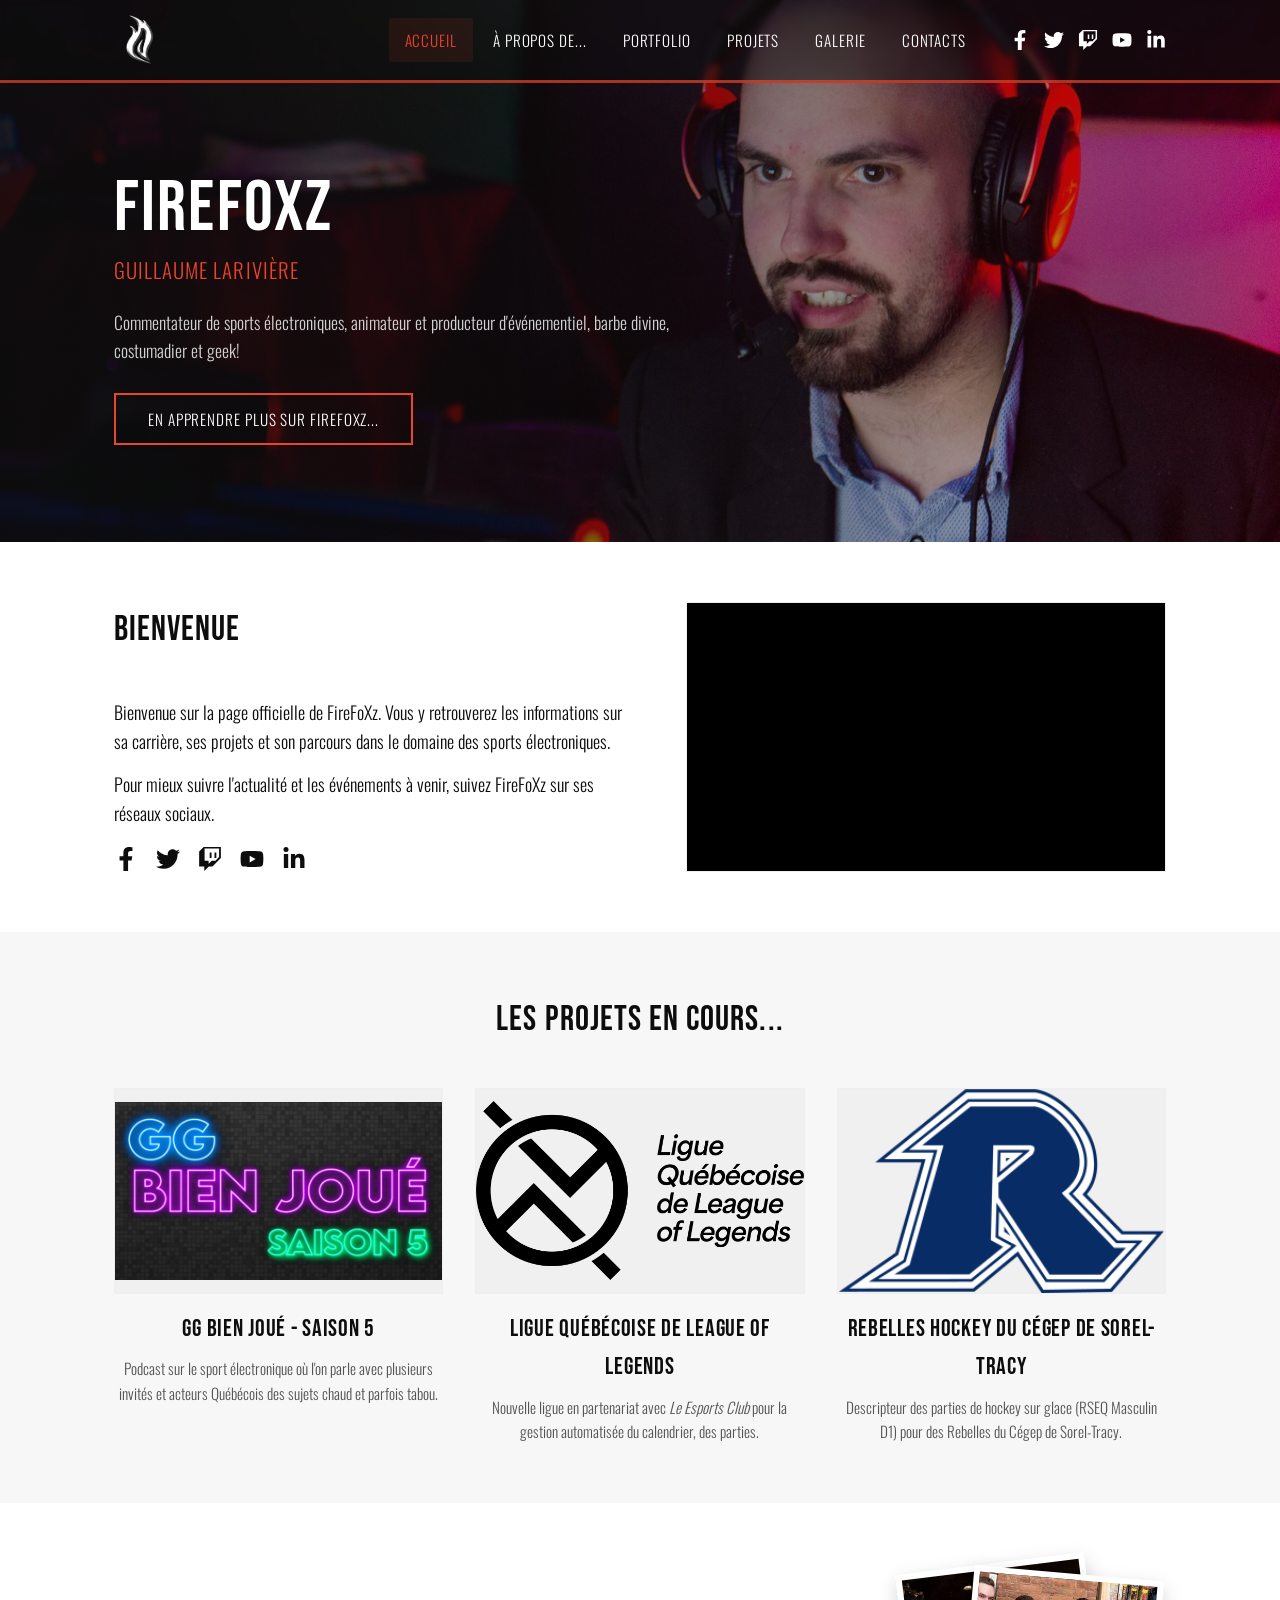
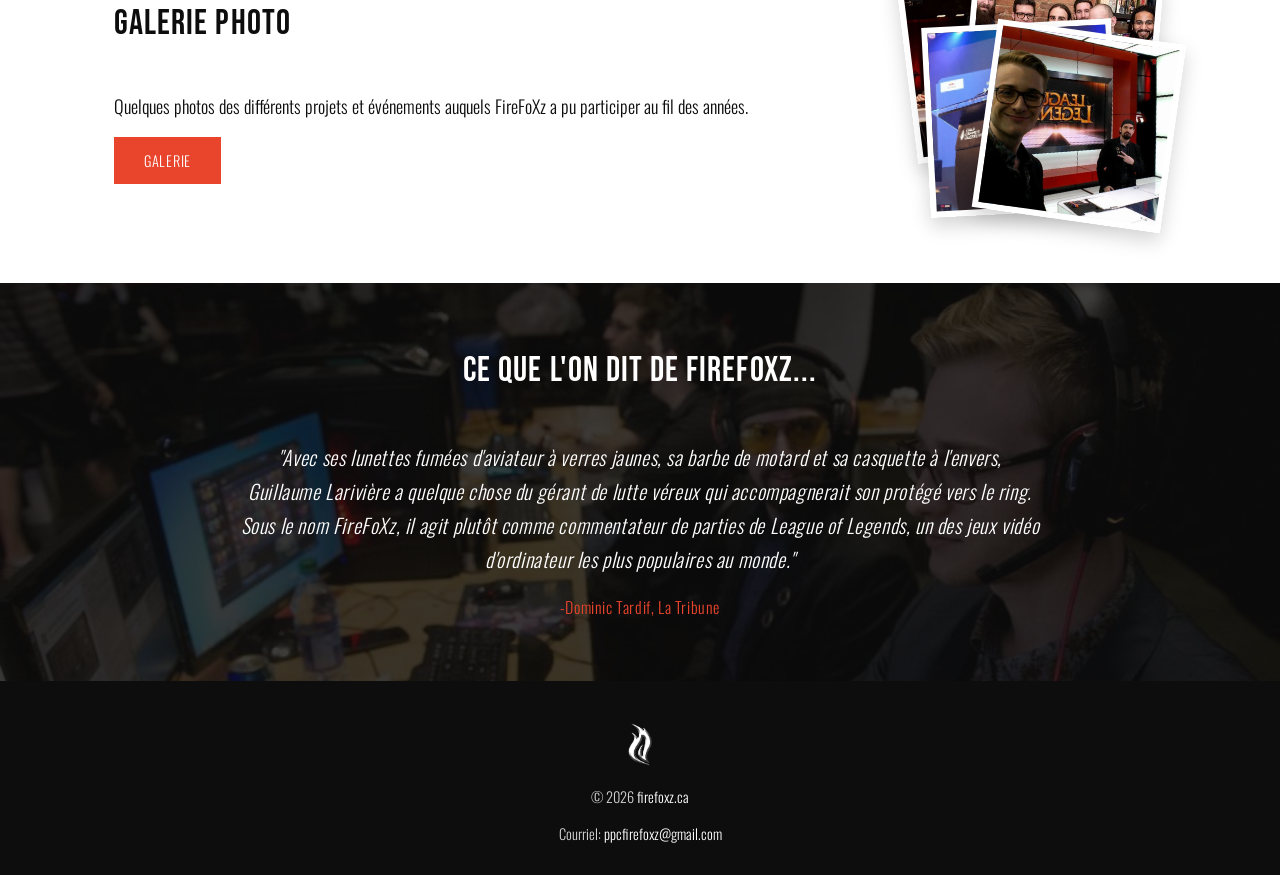
==== commit ee33860f: "Update index.html mise a jour lien Rebelles" ====
--- a/index.html
+++ b/index.html
@@ -120,7 +120,7 @@
         <a href="https://www.youtube.com/playlist?list=PLL48PFRmUl8uu4d4aZHwHzM6-1YhRLQGx" target="_blank" rel="noopener">
           <img src="images/ggbj-s5.png" alt="GG Bien joué Saison 5">
         </a>
-        <h3>GG Bien joué<br>Saison 5</h3>
+        <h3>GG Bien joué - Saison 5</h3>
         <p>Podcast sur le sport électronique où l'on parle avec plusieurs invités et acteurs Québécois des sujets chaud et parfois tabou.</p>
       </div>
       <div class="project-card">
@@ -128,14 +128,14 @@
           <img src="images/esclub-logo.png" alt="Ligue Québécoise de League of Legends">
         </a>
         <h3>Ligue québécoise de league of legends</h3>
-        <p>Nouvelle ligue en partenariat avec <em>Le Esports Club</em> pour la gestion automatisée du calendrier et des parties.</p>
+        <p>Nouvelle ligue en partenariat avec <em>Le Esports Club</em> pour la gestion automatisée du calendrier, des parties.</p>
       </div>
       <div class="project-card">
-        <a href="https://www.cegepst.qc.ca/vie-etudiante/activites-sportives/les-equipes-esports-rebelles/" target="_blank" rel="noopener">
+        <a href="https://www.youtube.com/@rebellesducegepdesorel-tra3618/streams" target="_blank" rel="noopener">
           <img src="images/rebelles-thumb.png" alt="Rebelles du Cégep de Sorel-Tracy">
         </a>
-        <h3>Rebelles du CÉGEP de Sorel-Tracy</h3>
-        <p>Co-fondateur et porte-parole du programme de sports électroniques des Rebelles au Cégep de Sorel-Tracy.</p>
+        <h3>Rebelles Hockey du CÉGEP de Sorel-Tracy</h3>
+        <p>Descripteur des parties de hockey sur glace (RSEQ Masculin D1) pour des Rebelles du Cégep de Sorel-Tracy.</p>
       </div>
     </div>
   </div>
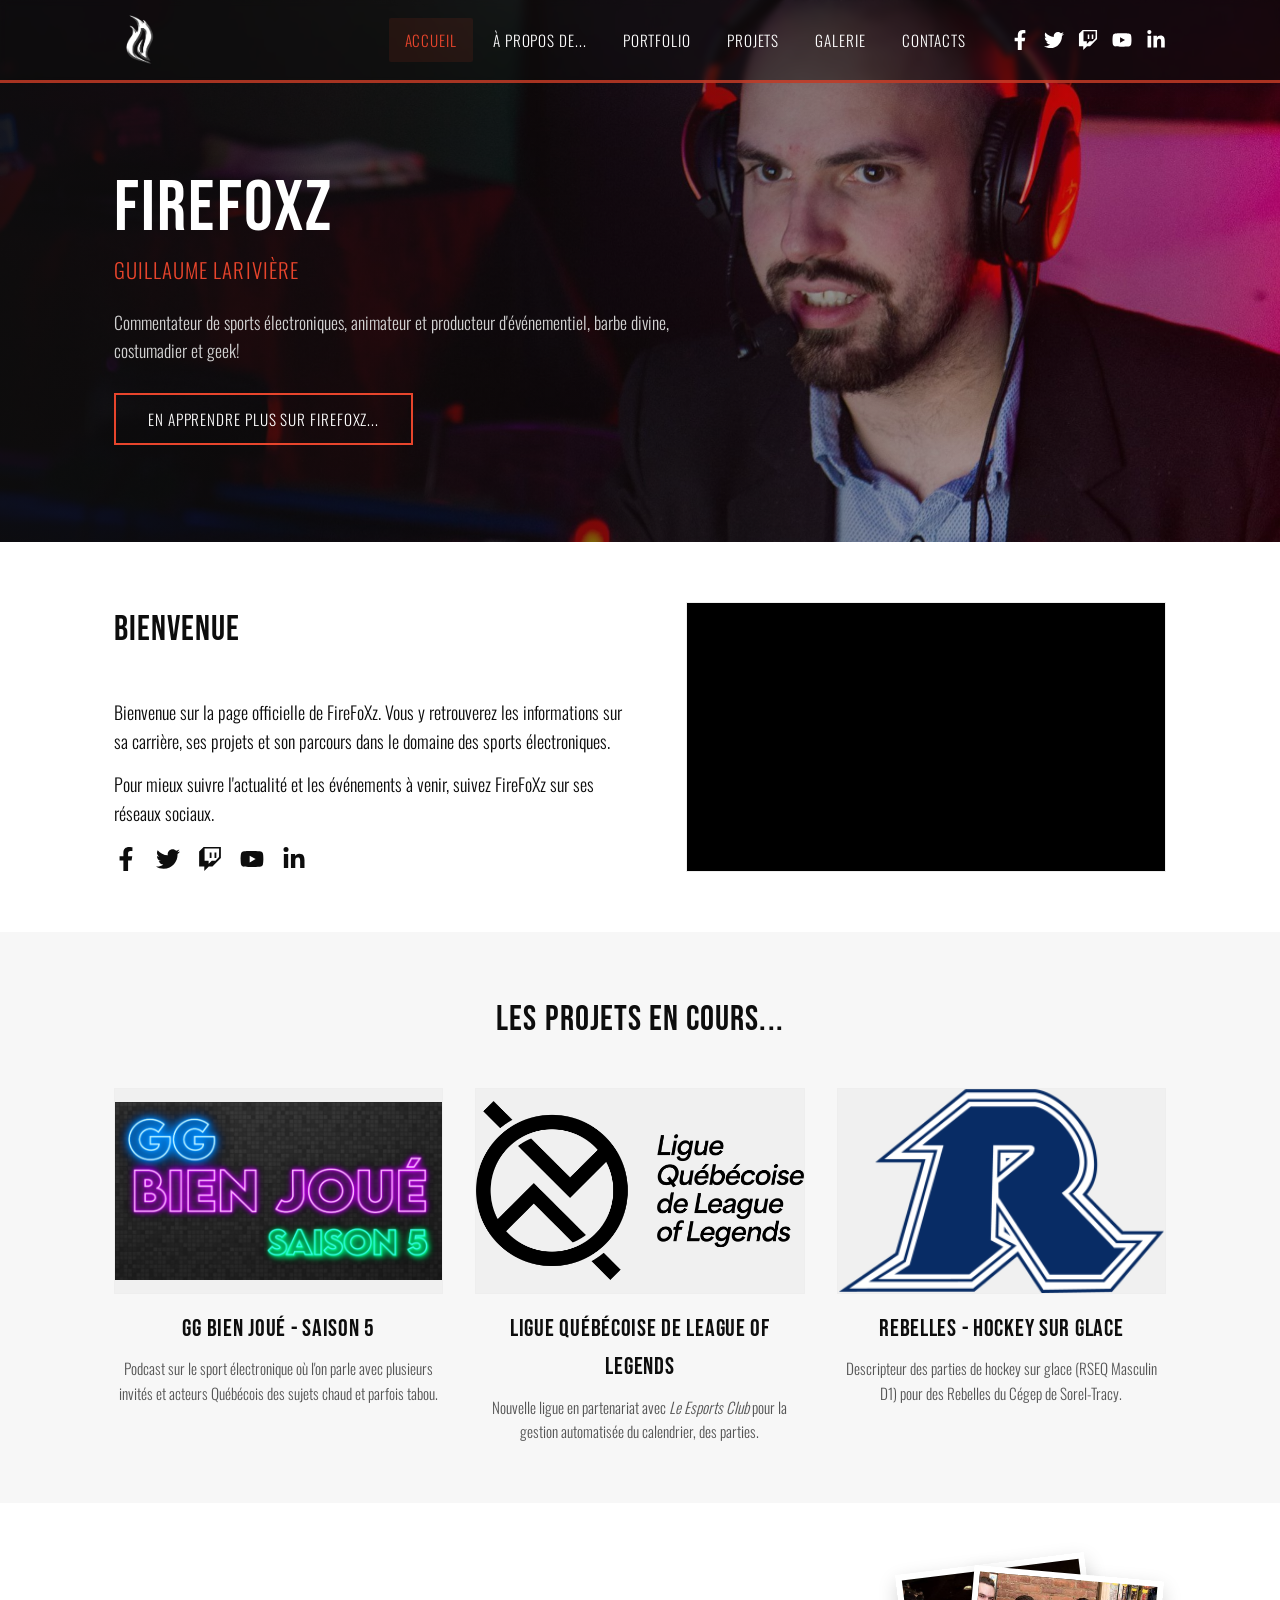
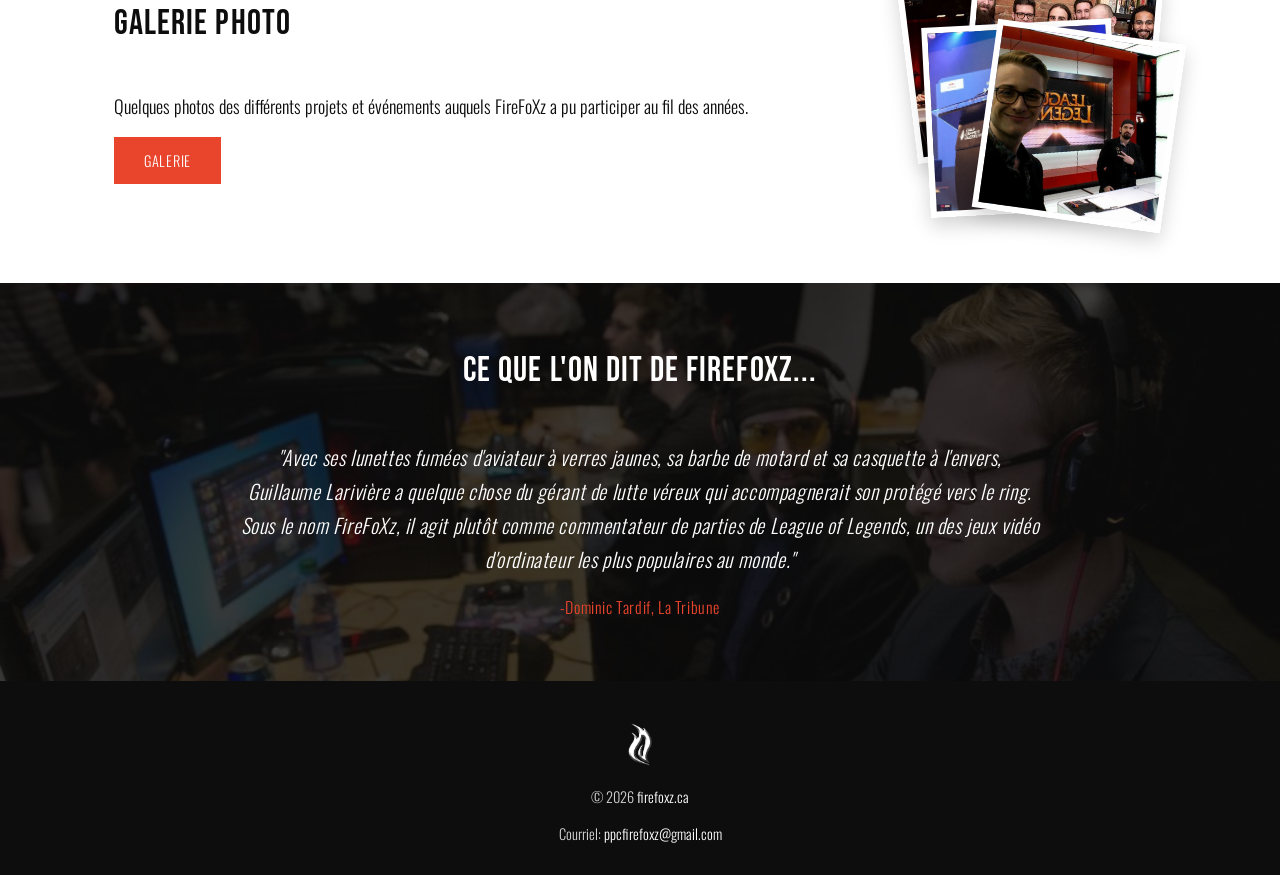
==== commit 46b27efd: "Update index.html hockey sur glace" ====
--- a/index.html
+++ b/index.html
@@ -134,7 +134,7 @@
         <a href="https://www.youtube.com/@rebellesducegepdesorel-tra3618/streams" target="_blank" rel="noopener">
           <img src="images/rebelles-thumb.png" alt="Rebelles du Cégep de Sorel-Tracy">
         </a>
-        <h3>Rebelles Hockey du CÉGEP de Sorel-Tracy</h3>
+        <h3>Rebelles - Hockey sur glace</h3>
         <p>Descripteur des parties de hockey sur glace (RSEQ Masculin D1) pour des Rebelles du Cégep de Sorel-Tracy.</p>
       </div>
     </div>
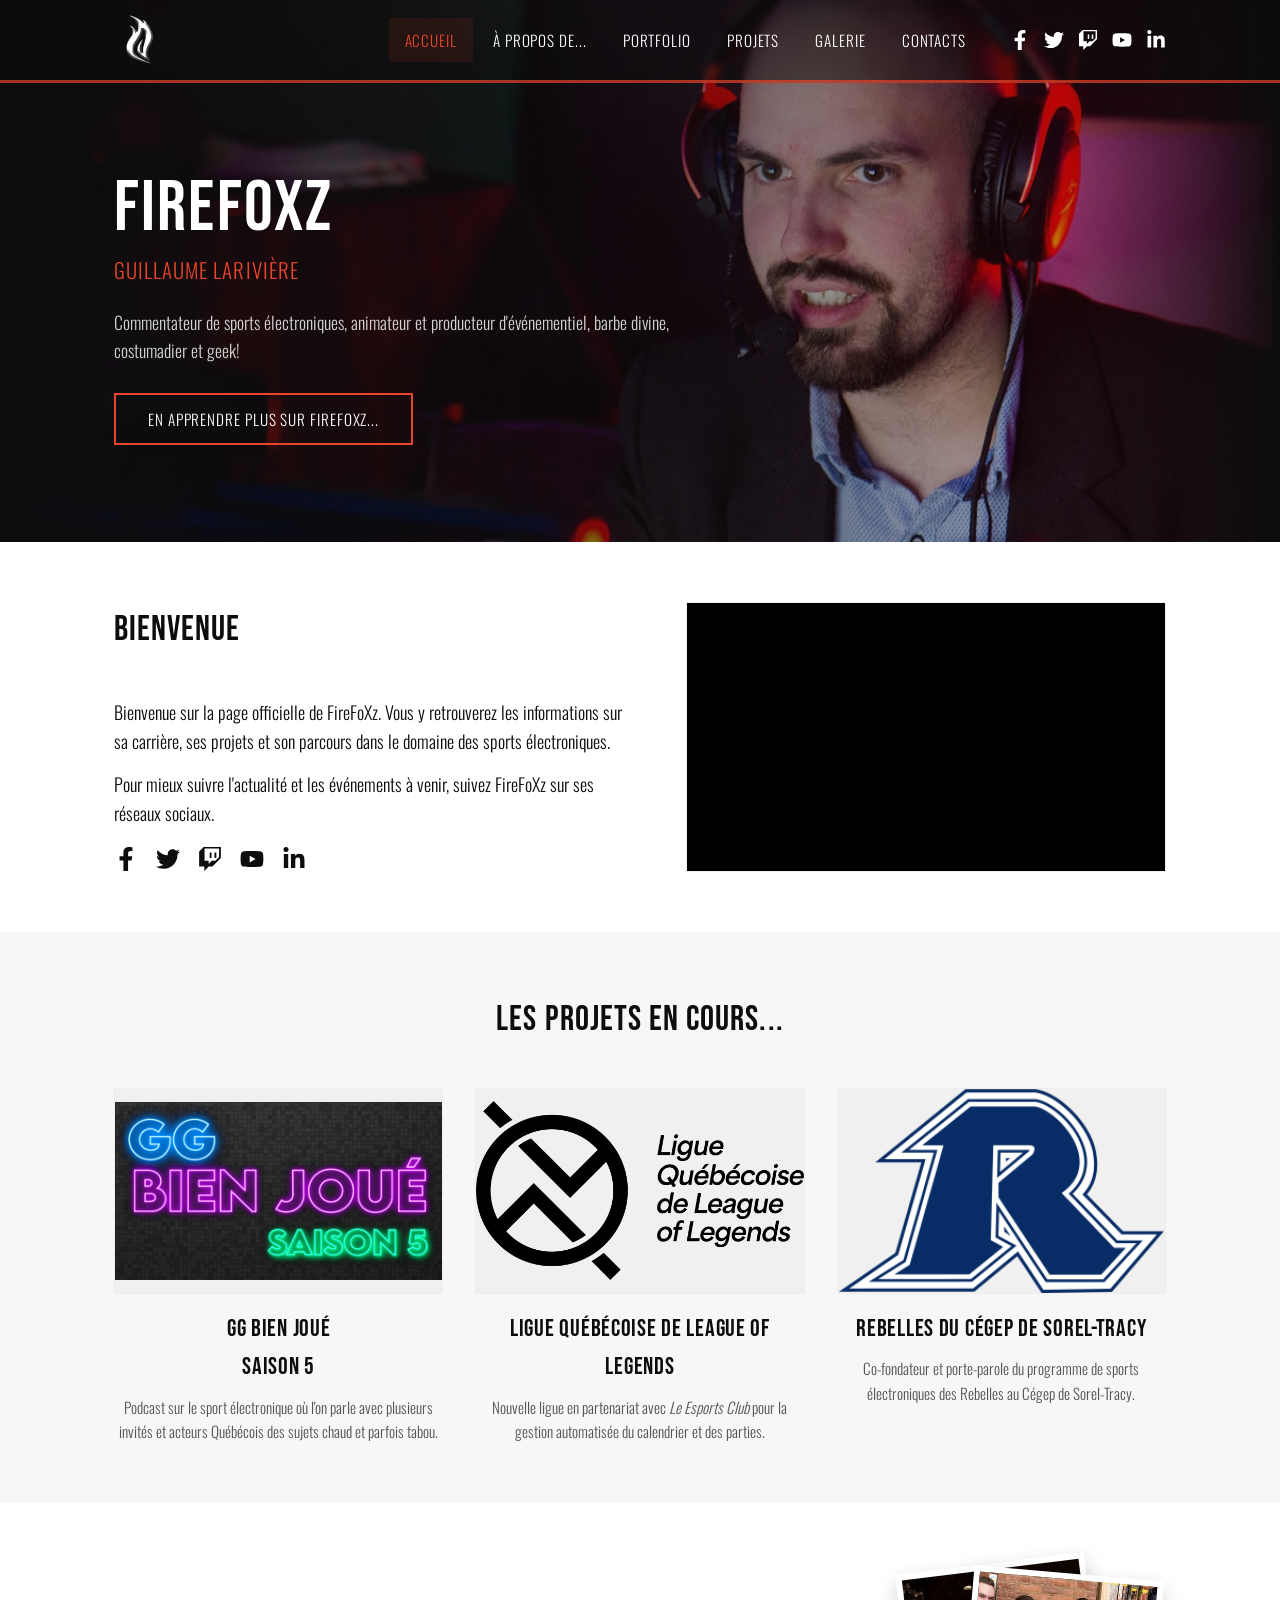
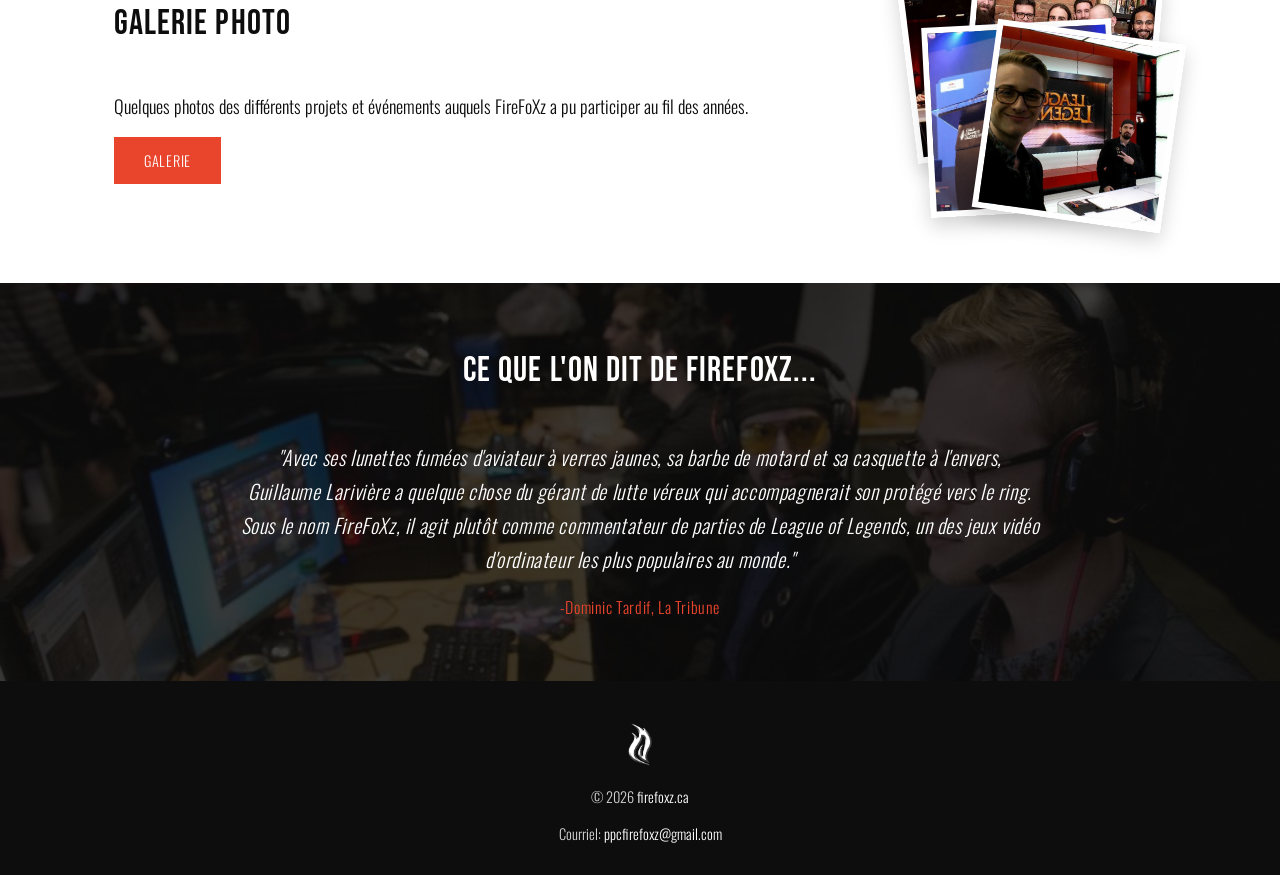
==== commit 74337ec0: "Add files via upload modification du hero picture" ====
--- a/index.html
+++ b/index.html
@@ -60,7 +60,10 @@
   </div>
 </header>
 
-<section class="hero has-bg" style="background-image:url('images/hero/accueil.jpg');">
+<section class="hero has-bg">
+  <div class="hero-bg-wrap">
+    <img src="images/hero/accueil.jpg" alt="">
+  </div>
   <div class="container">
     <h1 class="hero-cascade delay-1">FIREFOXZ</h1>
     <p class="subtitle hero-cascade delay-2">Guillaume Larivière</p>
@@ -120,7 +123,7 @@
         <a href="https://www.youtube.com/playlist?list=PLL48PFRmUl8uu4d4aZHwHzM6-1YhRLQGx" target="_blank" rel="noopener">
           <img src="images/ggbj-s5.png" alt="GG Bien joué Saison 5">
         </a>
-        <h3>GG Bien joué - Saison 5</h3>
+        <h3>GG Bien joué<br>Saison 5</h3>
         <p>Podcast sur le sport électronique où l'on parle avec plusieurs invités et acteurs Québécois des sujets chaud et parfois tabou.</p>
       </div>
       <div class="project-card">
@@ -128,14 +131,14 @@
           <img src="images/esclub-logo.png" alt="Ligue Québécoise de League of Legends">
         </a>
         <h3>Ligue québécoise de league of legends</h3>
-        <p>Nouvelle ligue en partenariat avec <em>Le Esports Club</em> pour la gestion automatisée du calendrier, des parties.</p>
+        <p>Nouvelle ligue en partenariat avec <em>Le Esports Club</em> pour la gestion automatisée du calendrier et des parties.</p>
       </div>
       <div class="project-card">
-        <a href="https://www.youtube.com/@rebellesducegepdesorel-tra3618/streams" target="_blank" rel="noopener">
+        <a href="https://www.cegepst.qc.ca/vie-etudiante/activites-sportives/les-equipes-esports-rebelles/" target="_blank" rel="noopener">
           <img src="images/rebelles-thumb.png" alt="Rebelles du Cégep de Sorel-Tracy">
         </a>
-        <h3>Rebelles - Hockey sur glace</h3>
-        <p>Descripteur des parties de hockey sur glace (RSEQ Masculin D1) pour des Rebelles du Cégep de Sorel-Tracy.</p>
+        <h3>Rebelles du CÉGEP de Sorel-Tracy</h3>
+        <p>Co-fondateur et porte-parole du programme de sports électroniques des Rebelles au Cégep de Sorel-Tracy.</p>
       </div>
     </div>
   </div>
--- a/css/style.css
+++ b/css/style.css
@@ -187,11 +187,46 @@
 }
 
 .hero.has-bg {
-  background-size: cover;
-  background-position: center center;
-  background-repeat: no-repeat;
   padding: 170px 0 90px;
   text-align: left;
+  overflow: hidden;
+}
+
+.hero-bg-wrap {
+  position: absolute;
+  inset: 0;
+  display: flex;
+  justify-content: center;
+}
+
+.hero-bg-wrap img {
+  width: 100%;
+  max-width: 1440px;
+  height: 100%;
+  object-fit: cover;
+  object-position: center;
+}
+
+.hero-bg-wrap::before,
+.hero-bg-wrap::after {
+  content: "";
+  position: absolute;
+  top: 0;
+  bottom: 0;
+  width: 18%;
+  max-width: 220px;
+  z-index: 2;
+  pointer-events: none;
+}
+
+.hero-bg-wrap::before {
+  left: 0;
+  background: linear-gradient(90deg, var(--black) 0%, rgba(13,13,13,0) 100%);
+}
+
+.hero-bg-wrap::after {
+  right: 0;
+  background: linear-gradient(270deg, var(--black) 0%, rgba(13,13,13,0) 100%);
 }
 
 .hero.has-bg::before {
@@ -199,11 +234,12 @@
   position: absolute;
   inset: 0;
   background: linear-gradient(90deg, rgba(13,13,13,0.92) 0%, rgba(13,13,13,0.55) 45%, rgba(13,13,13,0.15) 100%);
+  z-index: 1;
 }
 
 .hero.has-bg .container {
   position: relative;
-  z-index: 1;
+  z-index: 3;
 }
 
 .hero h1 {
@@ -275,10 +311,45 @@
 }
 
 .page-header.has-bg {
-  background-size: cover;
-  background-position: center center;
-  background-repeat: no-repeat;
   padding: 90px 0;
+  overflow: hidden;
+}
+
+.page-header-bg-wrap {
+  position: absolute;
+  inset: 0;
+  display: flex;
+  justify-content: center;
+}
+
+.page-header-bg-wrap img {
+  width: 100%;
+  max-width: 1440px;
+  height: 100%;
+  object-fit: cover;
+  object-position: center;
+}
+
+.page-header-bg-wrap::before,
+.page-header-bg-wrap::after {
+  content: "";
+  position: absolute;
+  top: 0;
+  bottom: 0;
+  width: 18%;
+  max-width: 220px;
+  z-index: 2;
+  pointer-events: none;
+}
+
+.page-header-bg-wrap::before {
+  left: 0;
+  background: linear-gradient(90deg, var(--black) 0%, rgba(13,13,13,0) 100%);
+}
+
+.page-header-bg-wrap::after {
+  right: 0;
+  background: linear-gradient(270deg, var(--black) 0%, rgba(13,13,13,0) 100%);
 }
 
 .page-header.has-bg::before {
@@ -286,11 +357,12 @@
   position: absolute;
   inset: 0;
   background: rgba(13,13,13,0.6);
+  z-index: 1;
 }
 
 .page-header.has-bg .container {
   position: relative;
-  z-index: 1;
+  z-index: 3;
 }
 
 .page-header h1 {
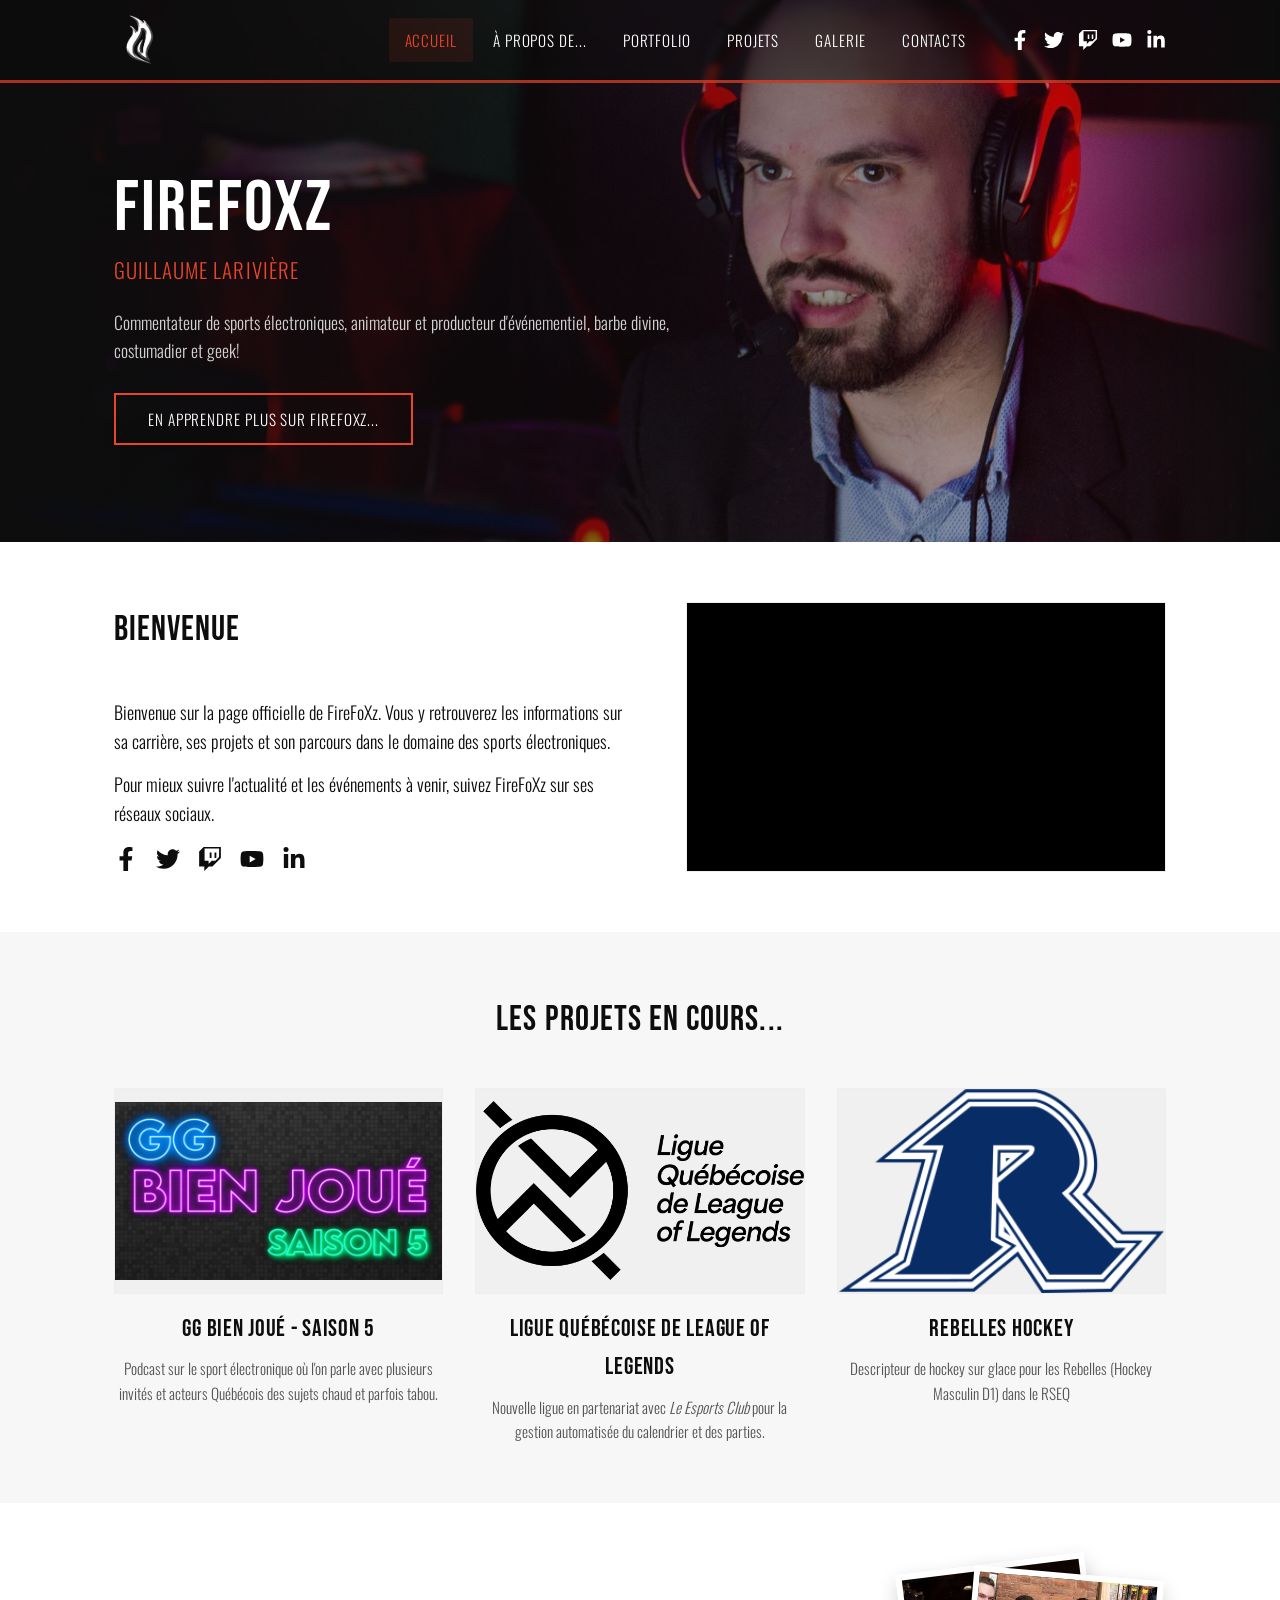
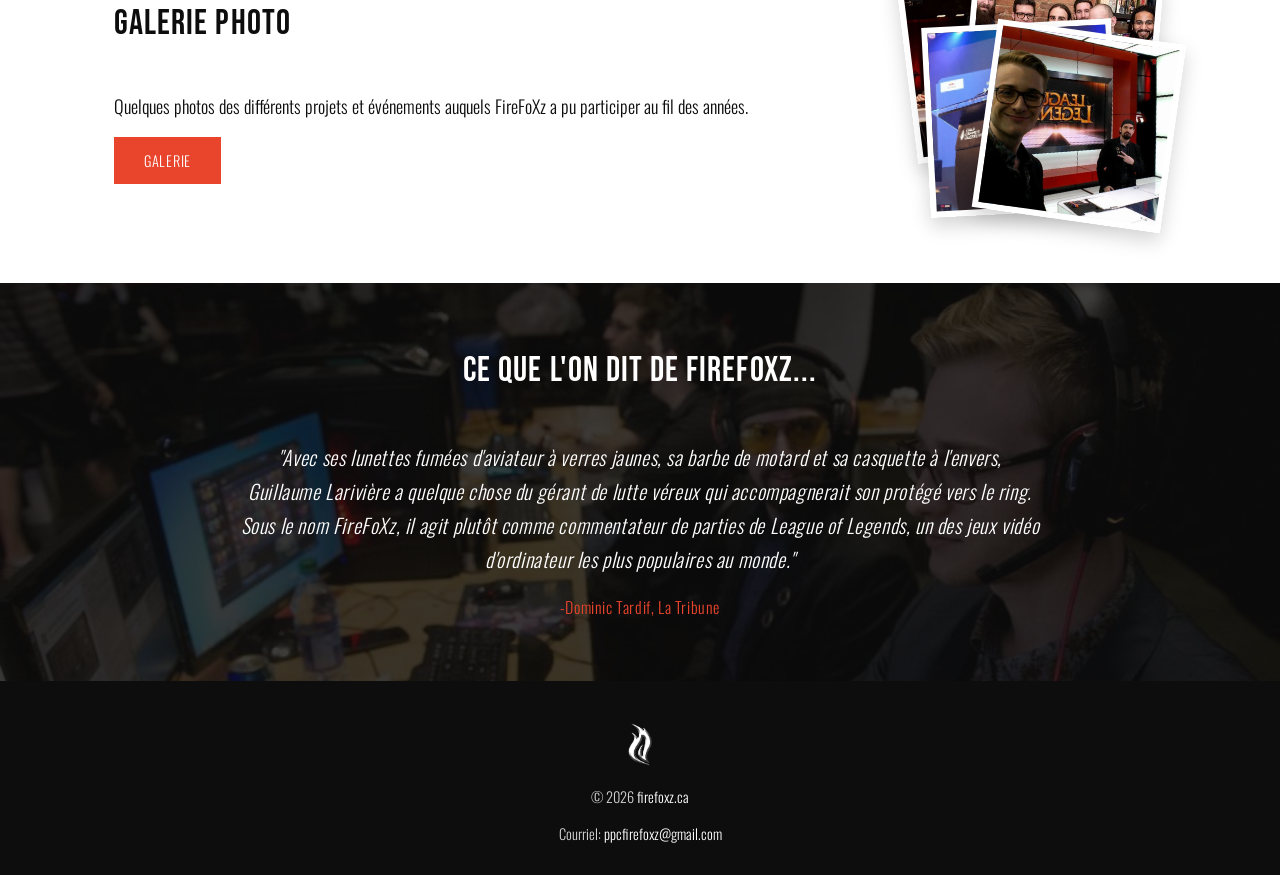
==== commit c7995866: "edit test 12 aout" ====
--- a/index.html
+++ b/index.html
@@ -123,7 +123,7 @@
         <a href="https://www.youtube.com/playlist?list=PLL48PFRmUl8uu4d4aZHwHzM6-1YhRLQGx" target="_blank" rel="noopener">
           <img src="images/ggbj-s5.png" alt="GG Bien joué Saison 5">
         </a>
-        <h3>GG Bien joué<br>Saison 5</h3>
+        <h3>GG Bien joué - Saison 5</h3>
         <p>Podcast sur le sport électronique où l'on parle avec plusieurs invités et acteurs Québécois des sujets chaud et parfois tabou.</p>
       </div>
       <div class="project-card">
@@ -134,11 +134,11 @@
         <p>Nouvelle ligue en partenariat avec <em>Le Esports Club</em> pour la gestion automatisée du calendrier et des parties.</p>
       </div>
       <div class="project-card">
-        <a href="https://www.cegepst.qc.ca/vie-etudiante/activites-sportives/les-equipes-esports-rebelles/" target="_blank" rel="noopener">
-          <img src="images/rebelles-thumb.png" alt="Rebelles du Cégep de Sorel-Tracy">
+        <a href="https://www.youtube.com/@rebellesducegepdesorel-tra3618/streams" target="_blank" rel="noopener">
+          <img src="images/rebelles-thumb.png" alt="Rebelles Hockey">
         </a>
-        <h3>Rebelles du CÉGEP de Sorel-Tracy</h3>
-        <p>Co-fondateur et porte-parole du programme de sports électroniques des Rebelles au Cégep de Sorel-Tracy.</p>
+        <h3>Rebelles Hockey</h3>
+        <p>Descripteur de hockey sur glace pour les Rebelles (Hockey Masculin D1) dans le RSEQ</p>
       </div>
     </div>
   </div>
--- a/css/style.css
+++ b/css/style.css
@@ -207,26 +207,11 @@
   object-position: center;
 }
 
-.hero-bg-wrap::before,
-.hero-bg-wrap::after {
-  content: "";
-  position: absolute;
-  top: 0;
-  bottom: 0;
-  width: 18%;
-  max-width: 220px;
-  z-index: 2;
-  pointer-events: none;
-}
-
-.hero-bg-wrap::before {
-  left: 0;
-  background: linear-gradient(90deg, var(--black) 0%, rgba(13,13,13,0) 100%);
-}
-
-.hero-bg-wrap::after {
-  right: 0;
-  background: linear-gradient(270deg, var(--black) 0%, rgba(13,13,13,0) 100%);
+@media (min-width: 900px) {
+  .hero-bg-wrap img {
+    -webkit-mask-image: linear-gradient(90deg, transparent 0, black 220px, black calc(100% - 220px), transparent 100%);
+    mask-image: linear-gradient(90deg, transparent 0, black 220px, black calc(100% - 220px), transparent 100%);
+  }
 }
 
 .hero.has-bg::before {
@@ -311,8 +296,11 @@
 }
 
 .page-header.has-bg {
-  padding: 90px 0;
+  height: 300px;
+  padding: 0;
   overflow: hidden;
+  display: flex;
+  align-items: center;
 }
 
 .page-header-bg-wrap {
@@ -324,32 +312,17 @@
 
 .page-header-bg-wrap img {
   width: 100%;
-  max-width: 1440px;
+  max-width: 900px;
   height: 100%;
   object-fit: cover;
   object-position: center;
 }
 
-.page-header-bg-wrap::before,
-.page-header-bg-wrap::after {
-  content: "";
-  position: absolute;
-  top: 0;
-  bottom: 0;
-  width: 18%;
-  max-width: 220px;
-  z-index: 2;
-  pointer-events: none;
-}
-
-.page-header-bg-wrap::before {
-  left: 0;
-  background: linear-gradient(90deg, var(--black) 0%, rgba(13,13,13,0) 100%);
-}
-
-.page-header-bg-wrap::after {
-  right: 0;
-  background: linear-gradient(270deg, var(--black) 0%, rgba(13,13,13,0) 100%);
+@media (min-width: 1000px) {
+  .page-header-bg-wrap img {
+    -webkit-mask-image: linear-gradient(90deg, transparent 0, black 140px, black calc(100% - 140px), transparent 100%);
+    mask-image: linear-gradient(90deg, transparent 0, black 140px, black calc(100% - 140px), transparent 100%);
+  }
 }
 
 .page-header.has-bg::before {
@@ -363,6 +336,7 @@
 .page-header.has-bg .container {
   position: relative;
   z-index: 3;
+  width: 100%;
 }
 
 .page-header h1 {
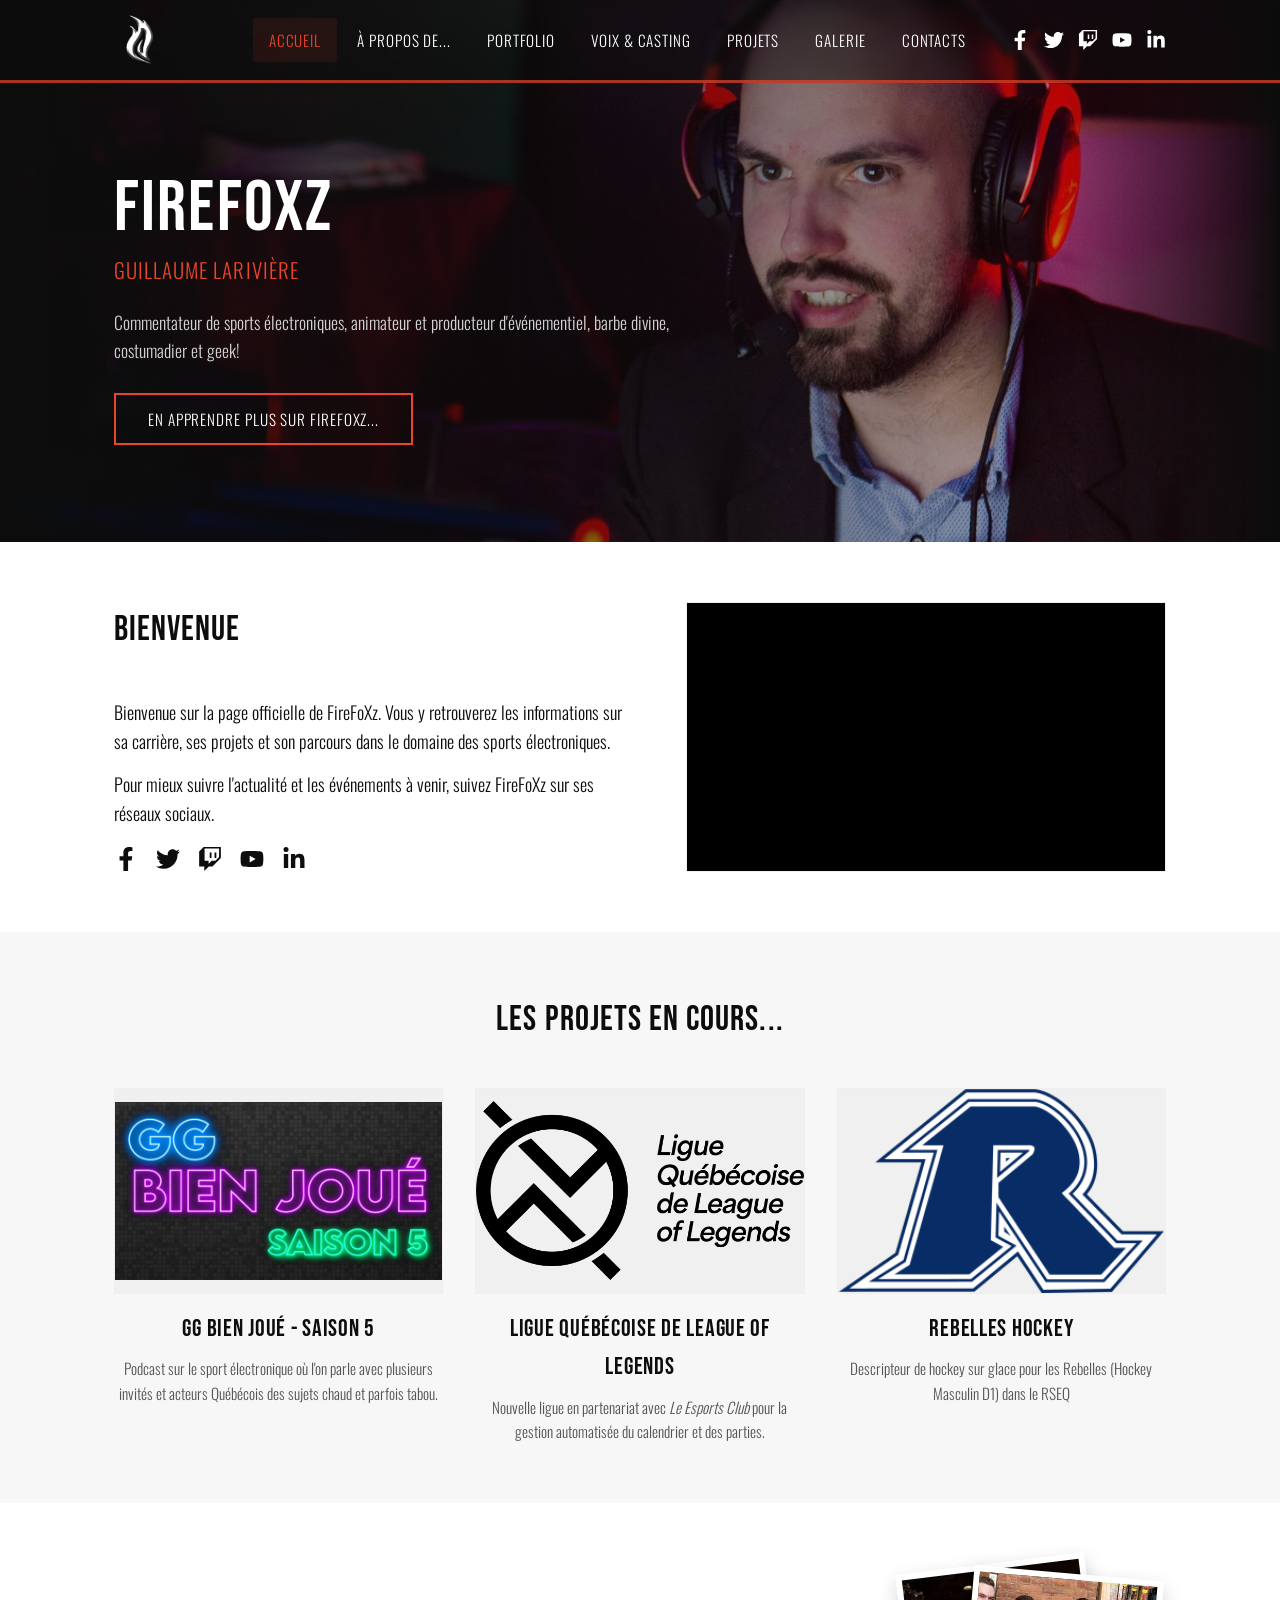
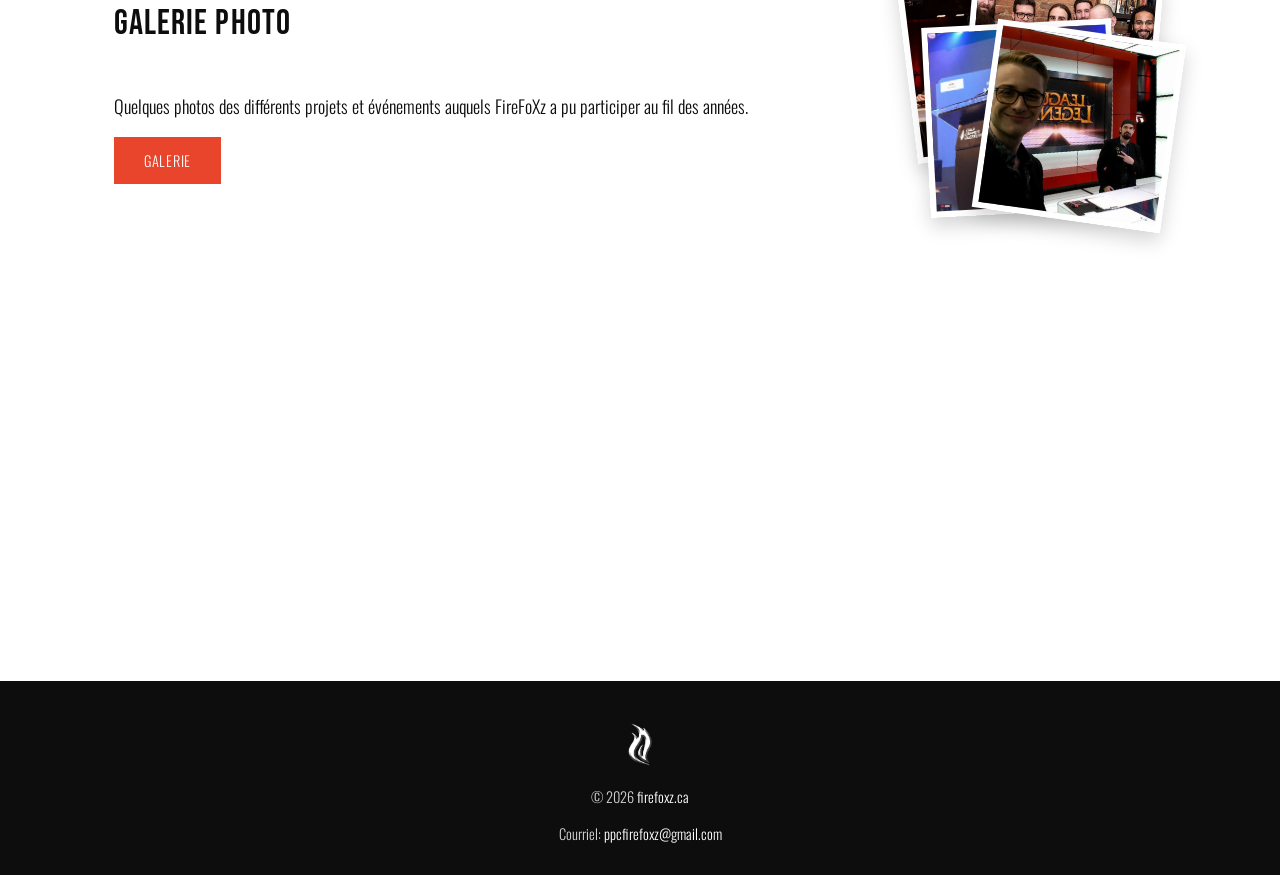
==== commit 22925590: "Add files via upload ajout page descripteur" ====
--- a/index.html
+++ b/index.html
@@ -34,6 +34,7 @@
           <li><a href="index.html" class="active">Accueil</a></li>
           <li><a href="a-propos.html">À propos de...</a></li>
           <li><a href="portfolio.html">Portfolio</a></li>
+          <li><a href="descripteur.html">Voix &amp; Casting</a></li>
           <li><a href="projets.html">Projets</a></li>
           <li><a href="galerie.html">Galerie</a></li>
           <li><a href="contact.html">Contacts</a></li>
--- a/css/style.css
+++ b/css/style.css
@@ -1075,16 +1075,22 @@
   display: none;
   position: fixed;
   inset: 0;
-  background: rgba(0,0,0,0.94);
+  background: rgba(0,0,0,0.85);
   z-index: 1000;
   align-items: center;
   justify-content: center;
   flex-direction: column;
   padding: 24px;
+  opacity: 0;
+  transition: opacity 0.3s ease, background-color 0.3s ease;
 }
 
 .lightbox.open {
   display: flex;
+}
+
+.lightbox.open.visible {
+  opacity: 1;
 }
 
 .lightbox img {
@@ -1271,6 +1277,89 @@
   font-size: 0.95rem;
 }
 
+.kit-detail-description {
+  max-width: 760px;
+  margin: 0 0 34px;
+  padding-left: 20px;
+  color: #444;
+  font-size: 1rem;
+  line-height: 1.7;
+}
+
+.kit-detail-videos {
+  display: grid;
+  grid-template-columns: repeat(auto-fit, minmax(320px, 1fr));
+  gap: 24px;
+  margin-bottom: 40px;
+}
+
+.kit-video-wrap {
+  background: #000;
+}
+
+.kit-video-wrap iframe {
+  width: 100%;
+  aspect-ratio: 16/9;
+  display: block;
+  border: 0;
+}
+
+.kit-video-caption {
+  color: var(--gray);
+  font-size: 0.85rem;
+  margin-top: 8px;
+  text-align: center;
+}
+
+/* ---------- Voix & Casting page ---------- */
+.casting-intro {
+  max-width: 720px;
+  margin: 0 auto 50px;
+  text-align: center;
+  color: #555;
+  font-size: 1.05rem;
+  line-height: 1.7;
+}
+
+.casting-category {
+  margin-bottom: 60px;
+}
+
+.casting-category:last-child {
+  margin-bottom: 0;
+}
+
+.casting-category h2 {
+  text-align: left;
+  border-left: 4px solid var(--accent);
+  padding-left: 16px;
+  margin-bottom: 28px;
+}
+
+.casting-grid {
+  display: grid;
+  grid-template-columns: repeat(auto-fit, minmax(320px, 1fr));
+  gap: 28px;
+}
+
+.casting-video-wrap {
+  background: #000;
+}
+
+.casting-video-wrap iframe {
+  width: 100%;
+  aspect-ratio: 16/9;
+  display: block;
+  border: 0;
+}
+
+.casting-video-caption {
+  color: var(--gray);
+  font-size: 0.88rem;
+  margin-top: 10px;
+  text-align: center;
+}
+
 /* ---------- Contact ---------- */
 .contact-box {
   max-width: 600px;
